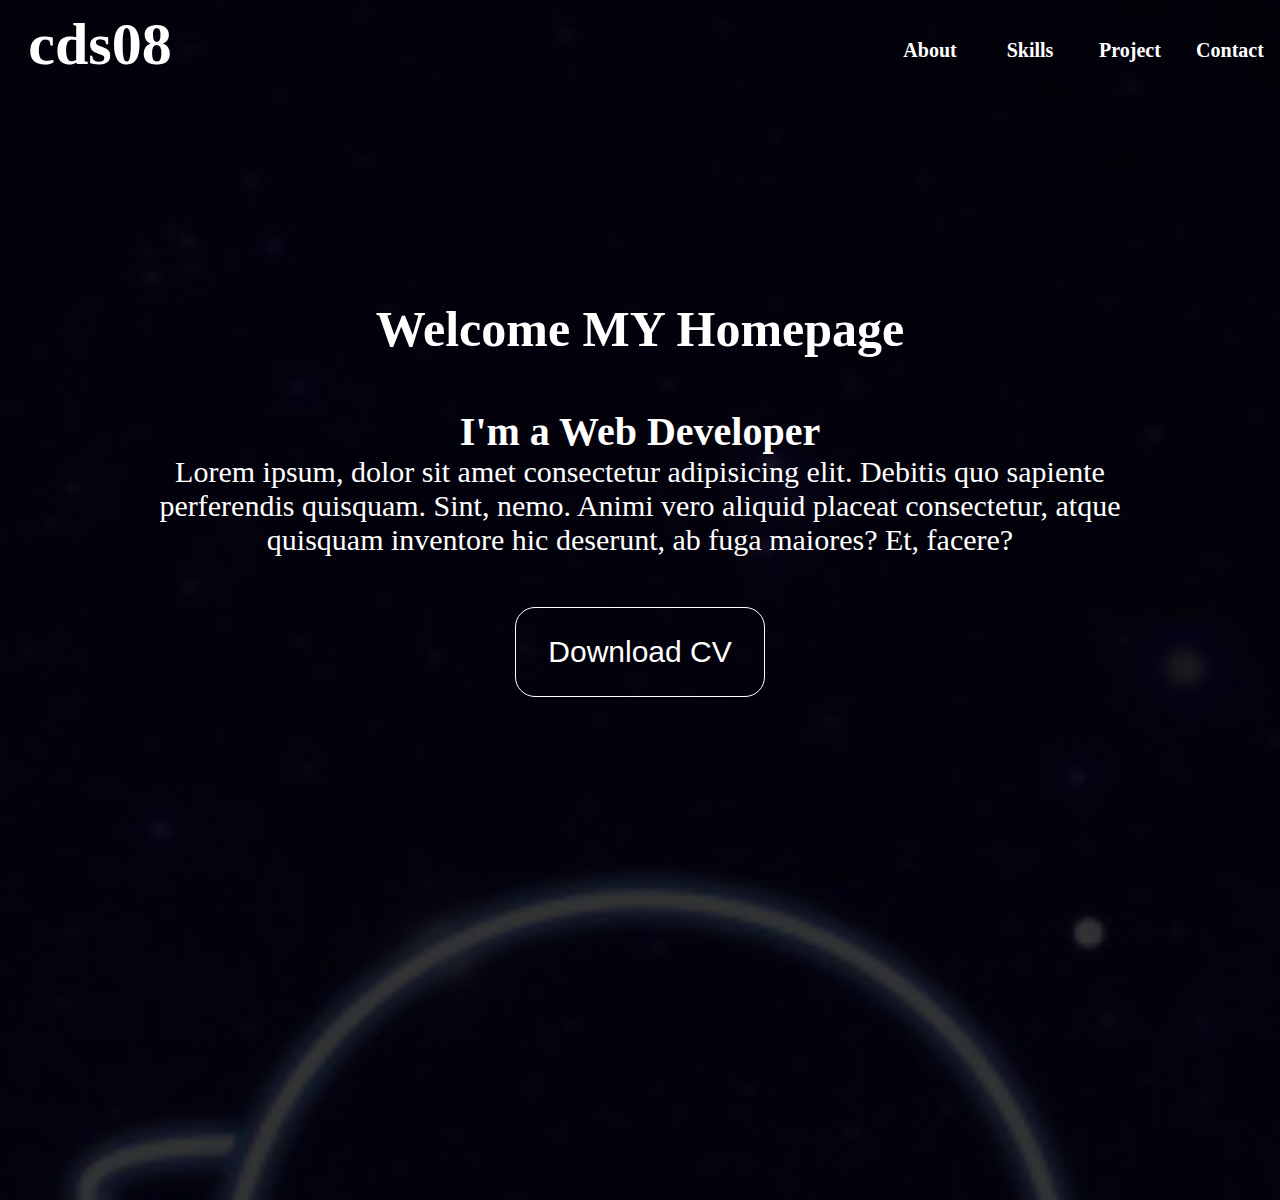
==== index.html @ 3637e1fb "Add files via upload" ====
<!DOCTYPE html>
<html lang="en">

<head>
    <meta charset="UTF-8">
    <meta name="viewport" content="width=device-width, initial-scale=1.0">
    <title>Document</title>
    <link rel="stylesheet" href="style.css">
</head>

<body>

    <div class="container">

        <div class="header">
            <div class="logo">
                cds08
            </div>

            <ul class="menu">
                <li><a href="">About</a></li>
                <li><a href="">Skills</a></li>
                <li><a href="">Project</a></li>
                <li><a href="">Contact</a></li>
            </ul>

        </div>

        <div class="main">
            <h1>Welcome MY Homepage</h1>
            <h2>I'm a Web Developer</h2>
            <h3>Lorem ipsum, dolor sit amet consectetur adipisicing elit. Debitis quo sapiente perferendis quisquam.
                Sint, nemo. Animi vero aliquid placeat consectetur, atque quisquam inventore hic deserunt, ab fuga
                maiores? Et, facere?</h3>
            <button>Download CV</button>
        </div>




    </div>







</body>

</html>
---- style.css ----
* {
    margin: 0;
    padding: 0;
    box-sizing: border-box;
}

a {
    text-decoration: none;
    display: block;
    color: black;

}

li {
    list-style-type: none;
}

.container {
    width: 100%;
    height: 1200px;

   background: linear-gradient(rgba(0,0,0,0.8),rgba(0,0,0,0.8)), url(bg.jpg) no-repeat;
    background-size: cover;
    color: white;
}

.header {
    width: 100%;
    height: 100px;

    display: flex;
    justify-content: space-between;
    align-items: center;
}

.logo {

    width: 200px;
    height: 80px;

    text-align: center;
    font-size: 60px;
    font-weight: bold;

    transition: 1s;
}
.logo:hover{
    color: crimson;
}

.menu {
    width: 400px;
    height: 100px;

    display: flex;
    justify-content: space-between;
    align-items: center;
   
}

.menu li {

    width: 25%;
    text-align: center;
   
}

.menu li a{
    font-weight: bold;
    color: white;
    font-size: 20px;

    transition: 1s;
}

.menu li a:hover{
    color: crimson;
}
.main {
    width: 1000px;
    height: 600px;

    margin: 0 auto;

    margin-top: 200px;
    text-align: center;
}

.main h1 {
    font-size: 50px;
    margin-bottom: 50px;
}



.main h2 {
    font-size: 40px;
}

.main h3 {
    font-size: 30px;
    font-weight: normal;
    margin-bottom: 50px;

}

.main button {

    font-size: 30px;

    width: 250px;
    height: 90px;
    border: 1px solid white;
    border-radius: 20px;
    background-color: transparent;
    color: white;
    transition: 1s;
}

.main button:hover{
    background-color: crimson;
    color: black;
}
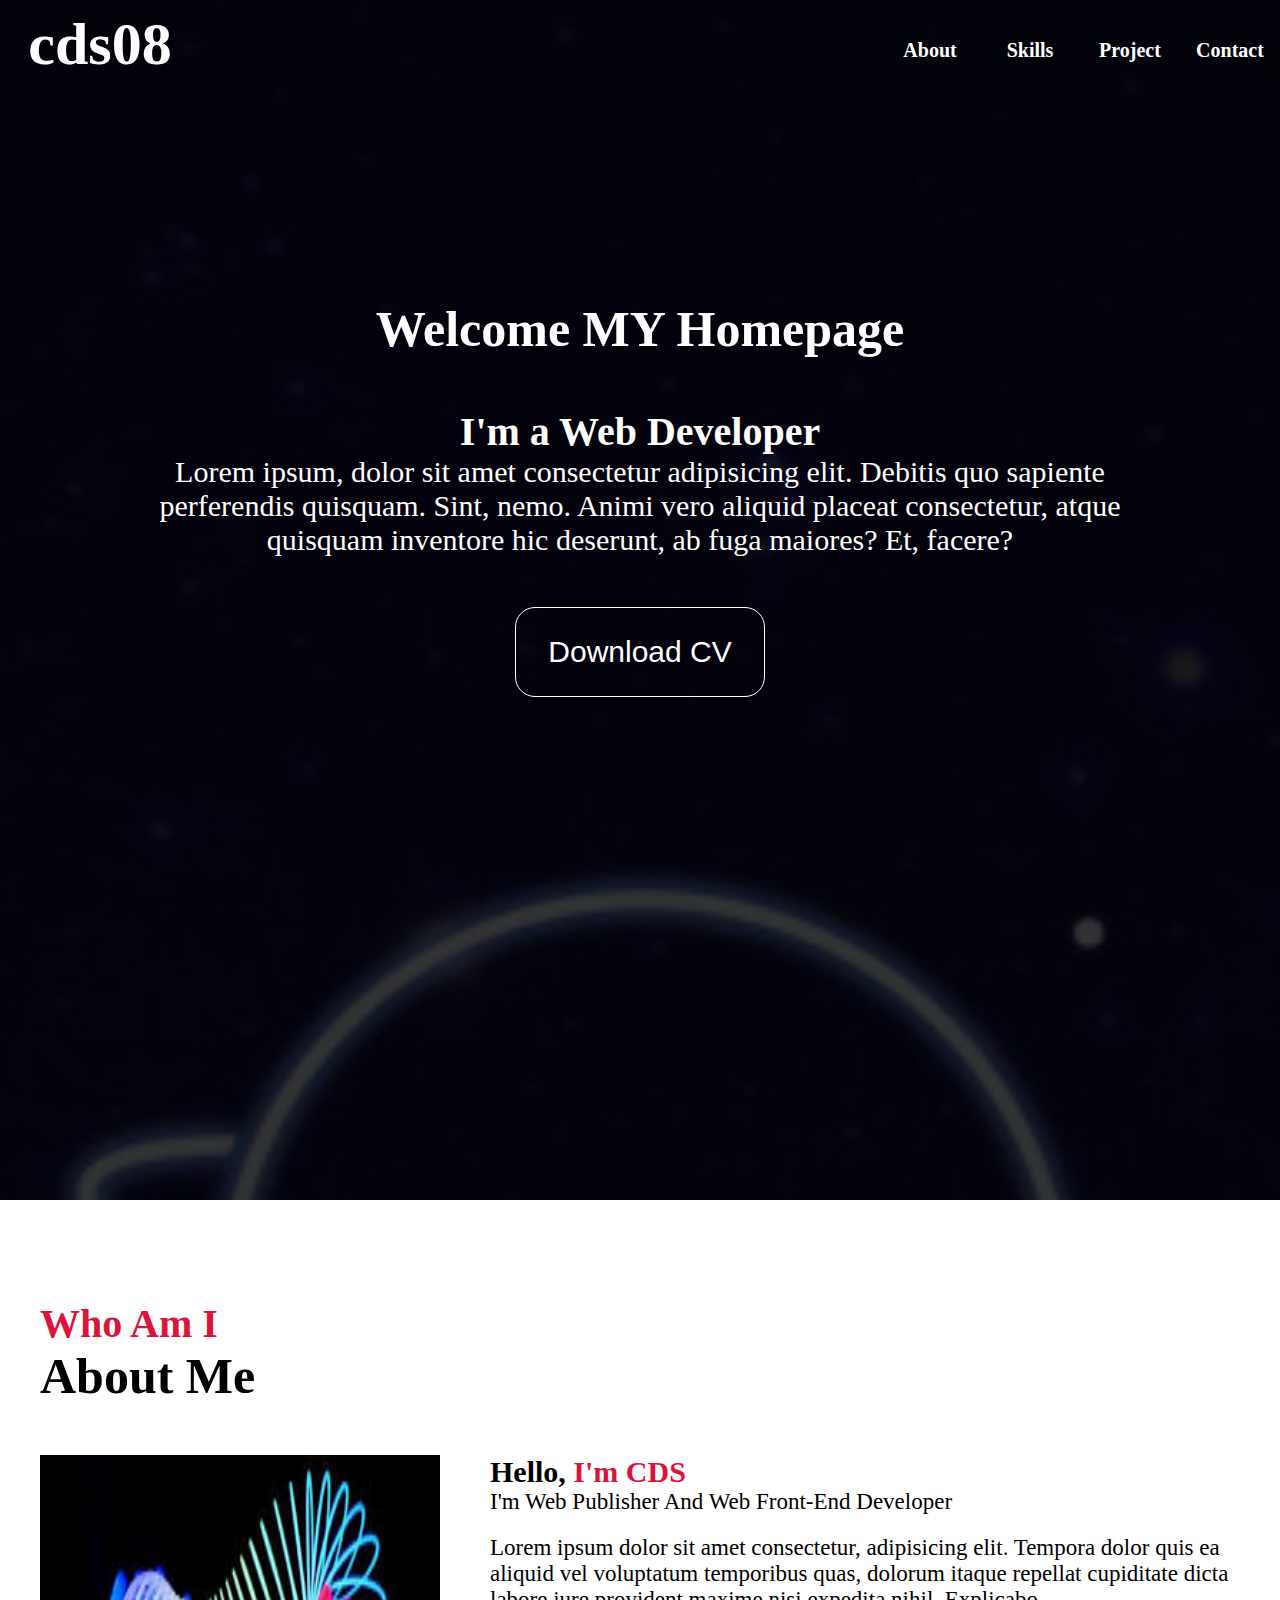
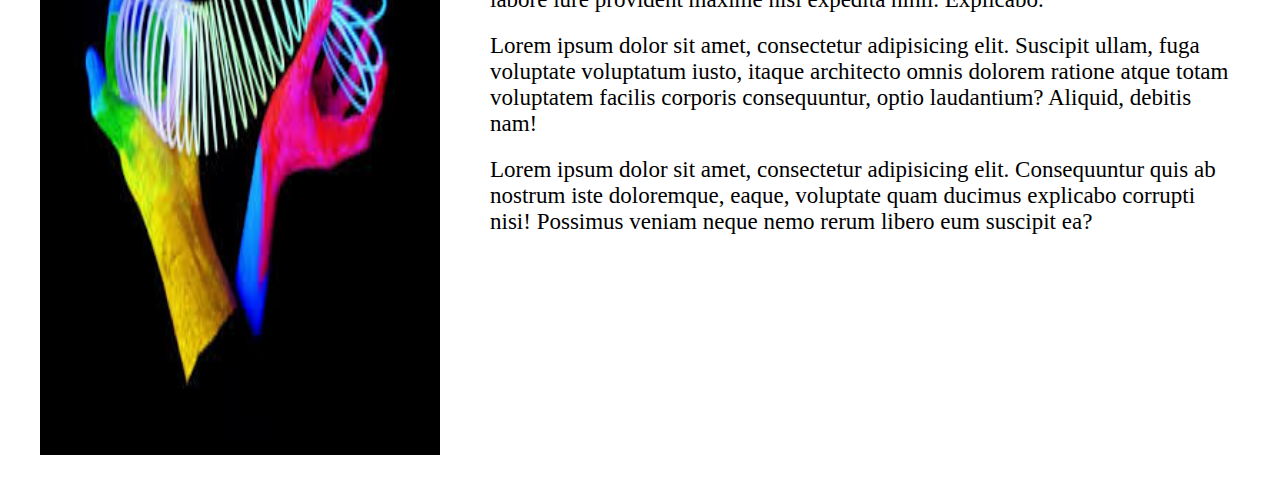
==== commit 642e5be5: "Add files via upload" ====
--- a/index.html
+++ b/index.html
@@ -5,6 +5,7 @@
     <meta charset="UTF-8">
     <meta name="viewport" content="width=device-width, initial-scale=1.0">
     <title>Document</title>
+    <link rel="stylesheet" href="https://cdnjs.cloudflare.com/ajax/libs/font-awesome/6.6.0/css/all.min.css" integrity="sha512-Kc323vGBEqzTmouAECnVceyQqyqdsSiqLQISBL29aUW4U/M7pSPA/gEUZQqv1cwx4OnYxTxve5UMg5GT6L4JJg==" crossorigin="anonymous" referrerpolicy="no-referrer" />
     <link rel="stylesheet" href="style.css">
 </head>
 
@@ -41,7 +42,32 @@
     </div>
 
 
+    <div class="about">
+        <h2>Who Am I</h2>
+        <h1>About Me</h1>
+        <div class="contents">
 
+            <div class="left">
+                <img src="이미지.jpg" alt="">
+
+            </div>
+
+            <div class="right">
+                <h1>Hello, <span>I'm CDS</span></h1>
+                <ul>
+                    <li>I'm Web Publisher And Web Front-End Developer</li>
+                    <li>Lorem ipsum dolor sit amet consectetur, adipisicing elit. Tempora dolor quis ea aliquid vel voluptatum temporibus quas, dolorum itaque repellat cupiditate dicta labore iure provident maxime nisi expedita nihil. Explicabo.</li>
+                    <li>Lorem ipsum dolor sit amet, consectetur adipisicing elit. Suscipit ullam, fuga voluptate voluptatum iusto, itaque architecto omnis dolorem ratione atque totam voluptatem facilis corporis consequuntur, optio laudantium? Aliquid, debitis nam!</li>
+                    <li>Lorem ipsum dolor sit amet, consectetur adipisicing elit. Consequuntur quis ab nostrum iste doloremque, eaque, voluptate quam ducimus explicabo corrupti nisi! Possimus veniam neque nemo rerum libero eum suscipit ea?</li>
+                    <li><i class="fa-brands fa-facebook"></i> <i class="fa-brands fa-youtube"></i> <i class="fa-brands fa-instagram"></i></li>
+                   
+                </ul> 
+
+            </div>
+
+        </div>
+
+    </div>
 
 
 
--- a/style.css
+++ b/style.css
@@ -2,6 +2,8 @@
     margin: 0;
     padding: 0;
     box-sizing: border-box;
+
+    
 }
 
 a {
@@ -120,4 +122,72 @@
 .main button:hover{
     background-color: crimson;
     color: black;
-}+}
+
+.about{
+
+    width: 1200px;
+    height: 800px;
+    margin: 0 auto;
+    margin-top: 100px;
+}
+
+.about h2{
+font-size: 40px;
+color: crimson;
+}
+
+.about h1{
+font-size: 50px;
+
+}
+
+.about .contents{
+width: 100%;
+height: 500px;
+display: flex;
+margin-top: 50px;
+}
+
+.about .left{
+width: 400px;
+height: 500px;
+
+}
+.about .left img{
+    width: 400px;
+    height: 600px;
+}
+
+.about .right{
+width: 800px;
+height: 500px;
+padding-left: 50px;
+}
+.about .right h1{
+    font-size: 30px;
+}
+.about .right span{
+    color: crimson;
+}
+
+.about .right li{
+font-size: 23px;
+margin-bottom: 20px;
+
+}
+.fa-facebook{
+    color: #3b5998;
+    font-size: 50px;
+    margin-right: 10px;
+}
+.fa-youtube{
+font-size: 50px;
+color: red;
+margin-right: 10px;
+}
+.fa-instagram{
+font-size: 50px;
+color: blueviolet;
+margin-right: 10px;
+}
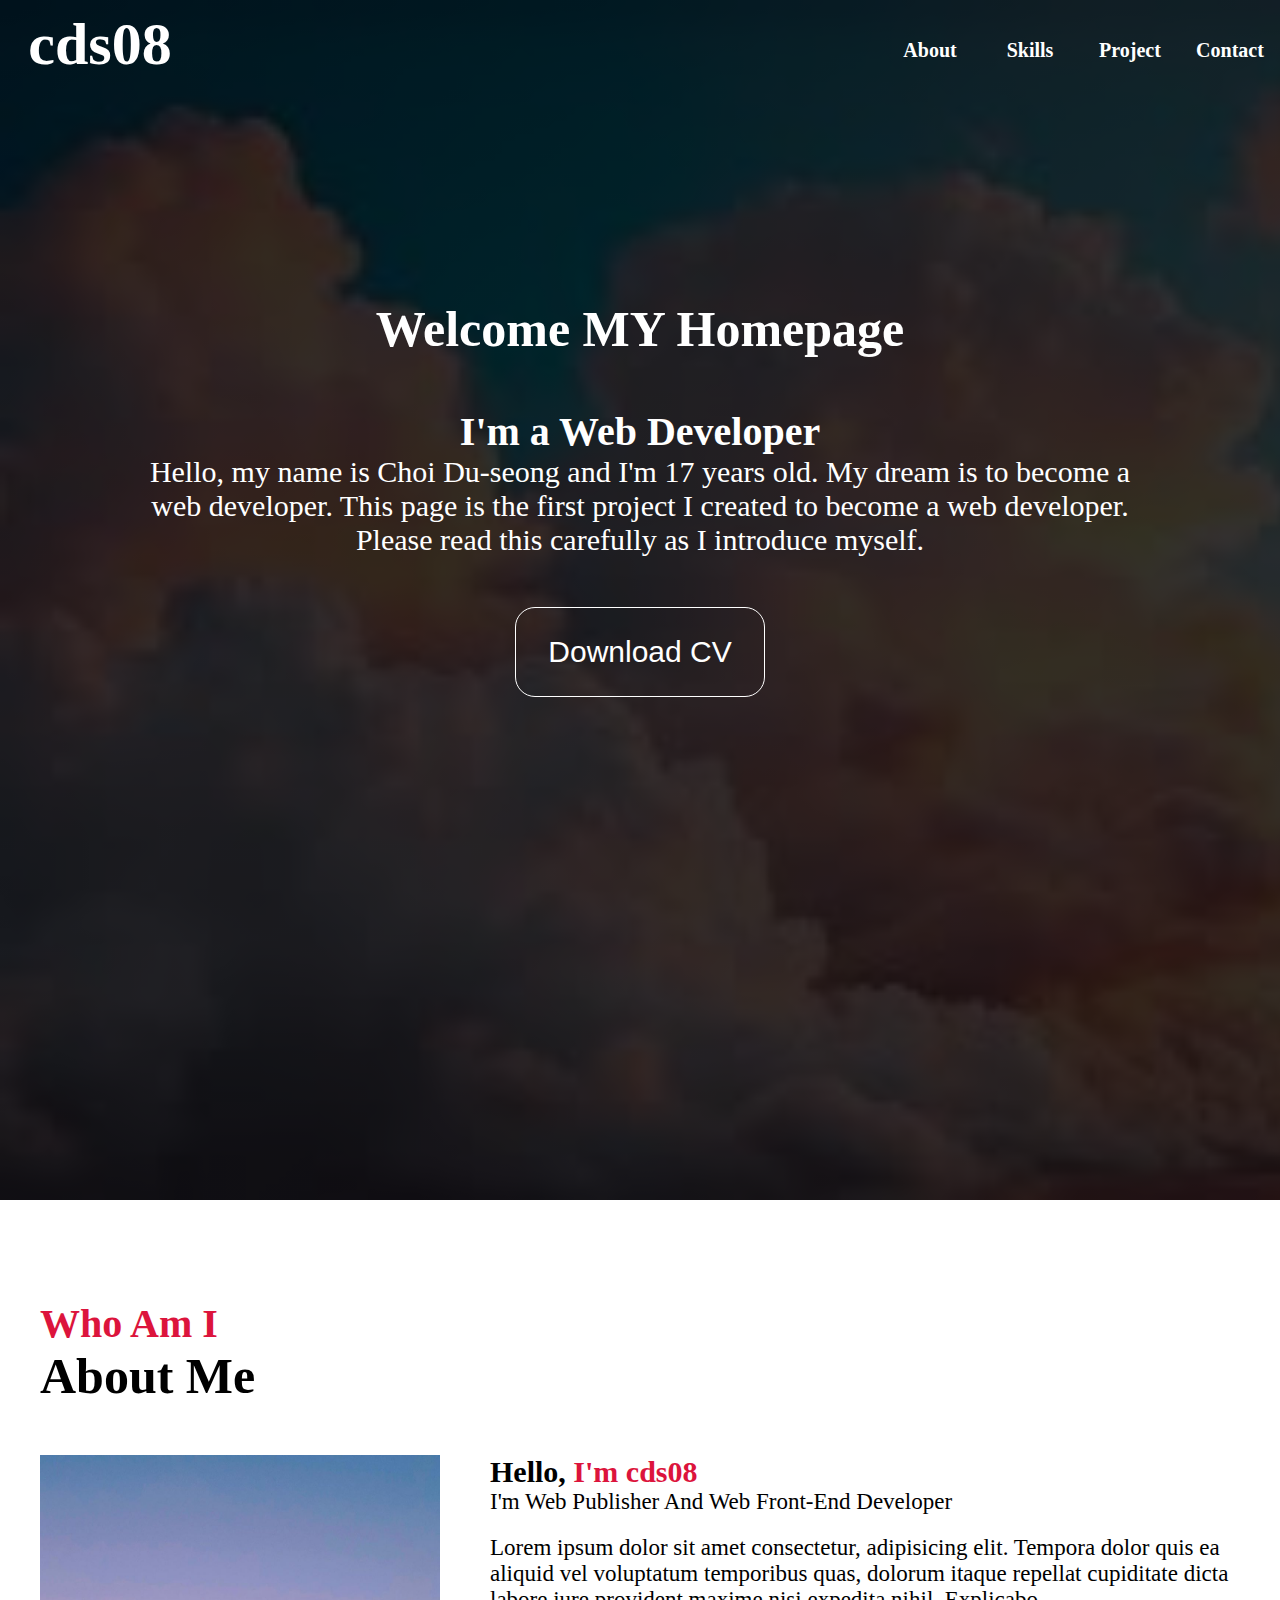
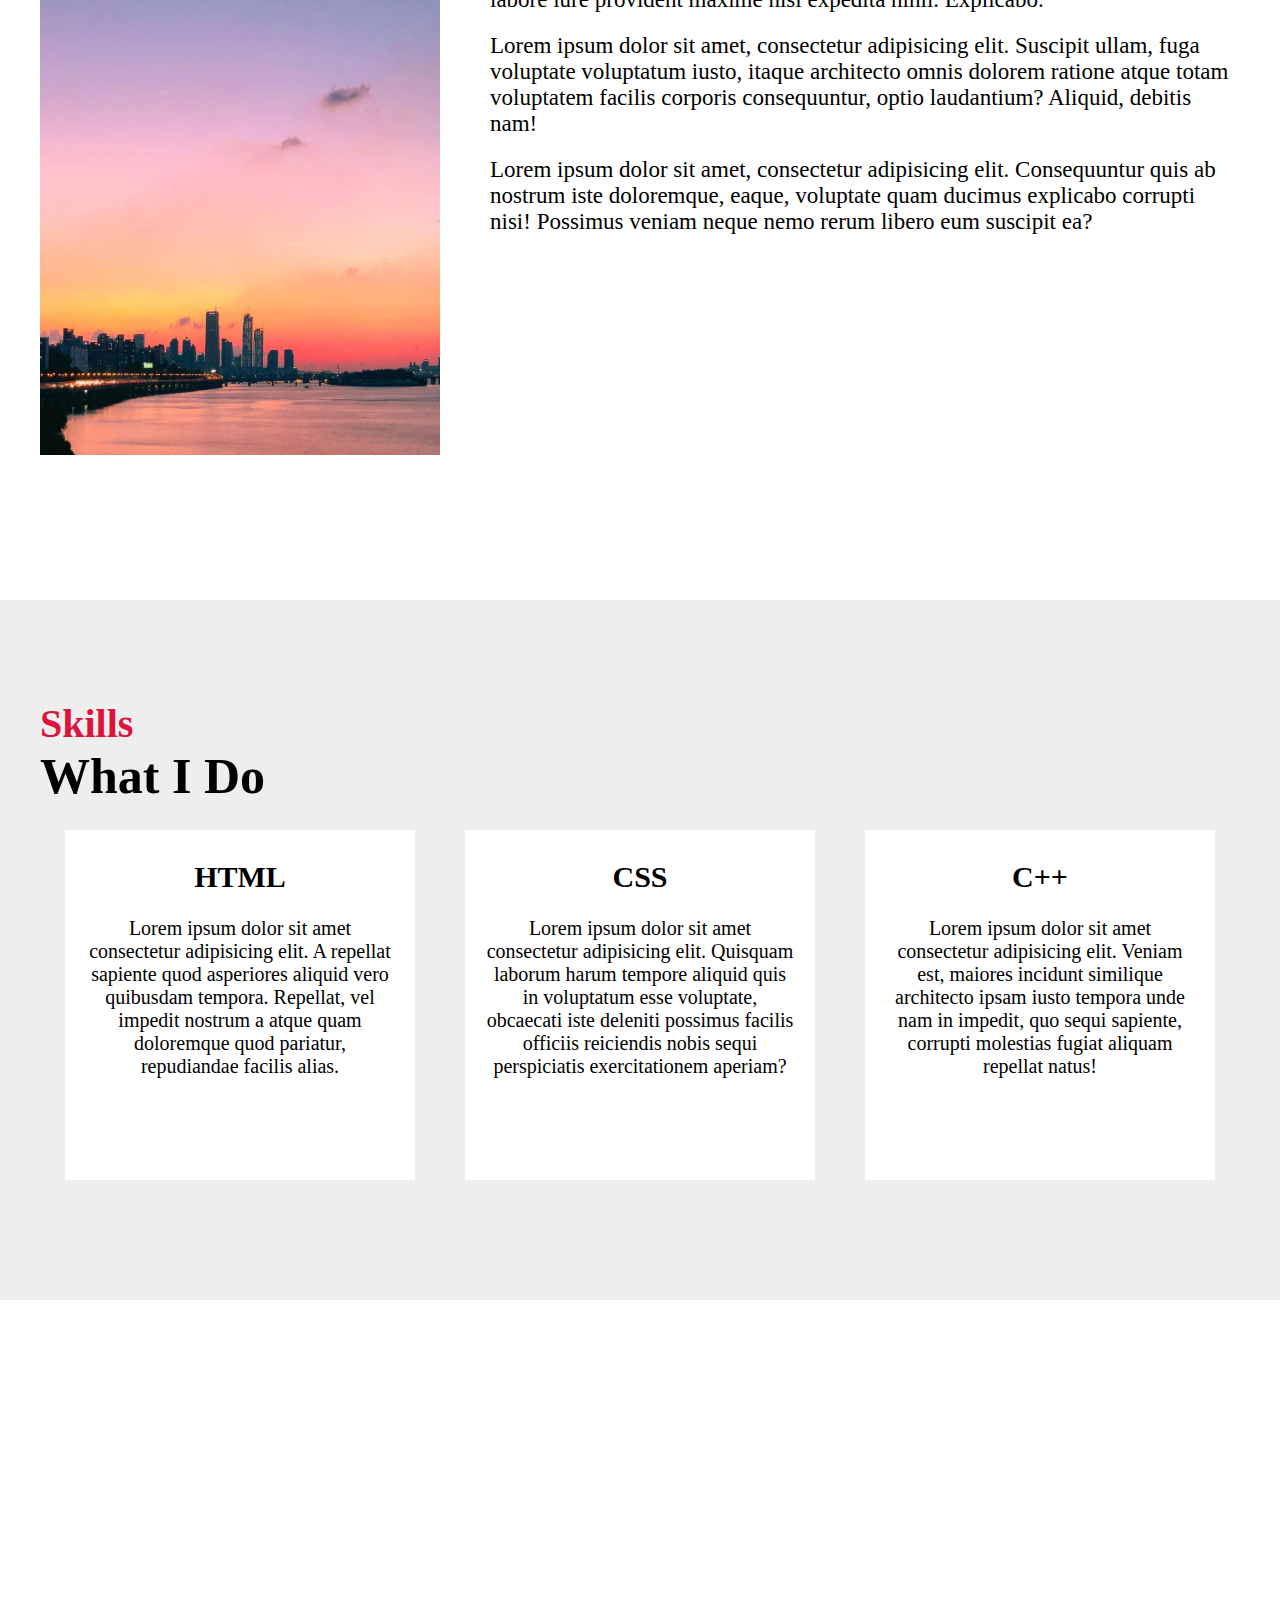
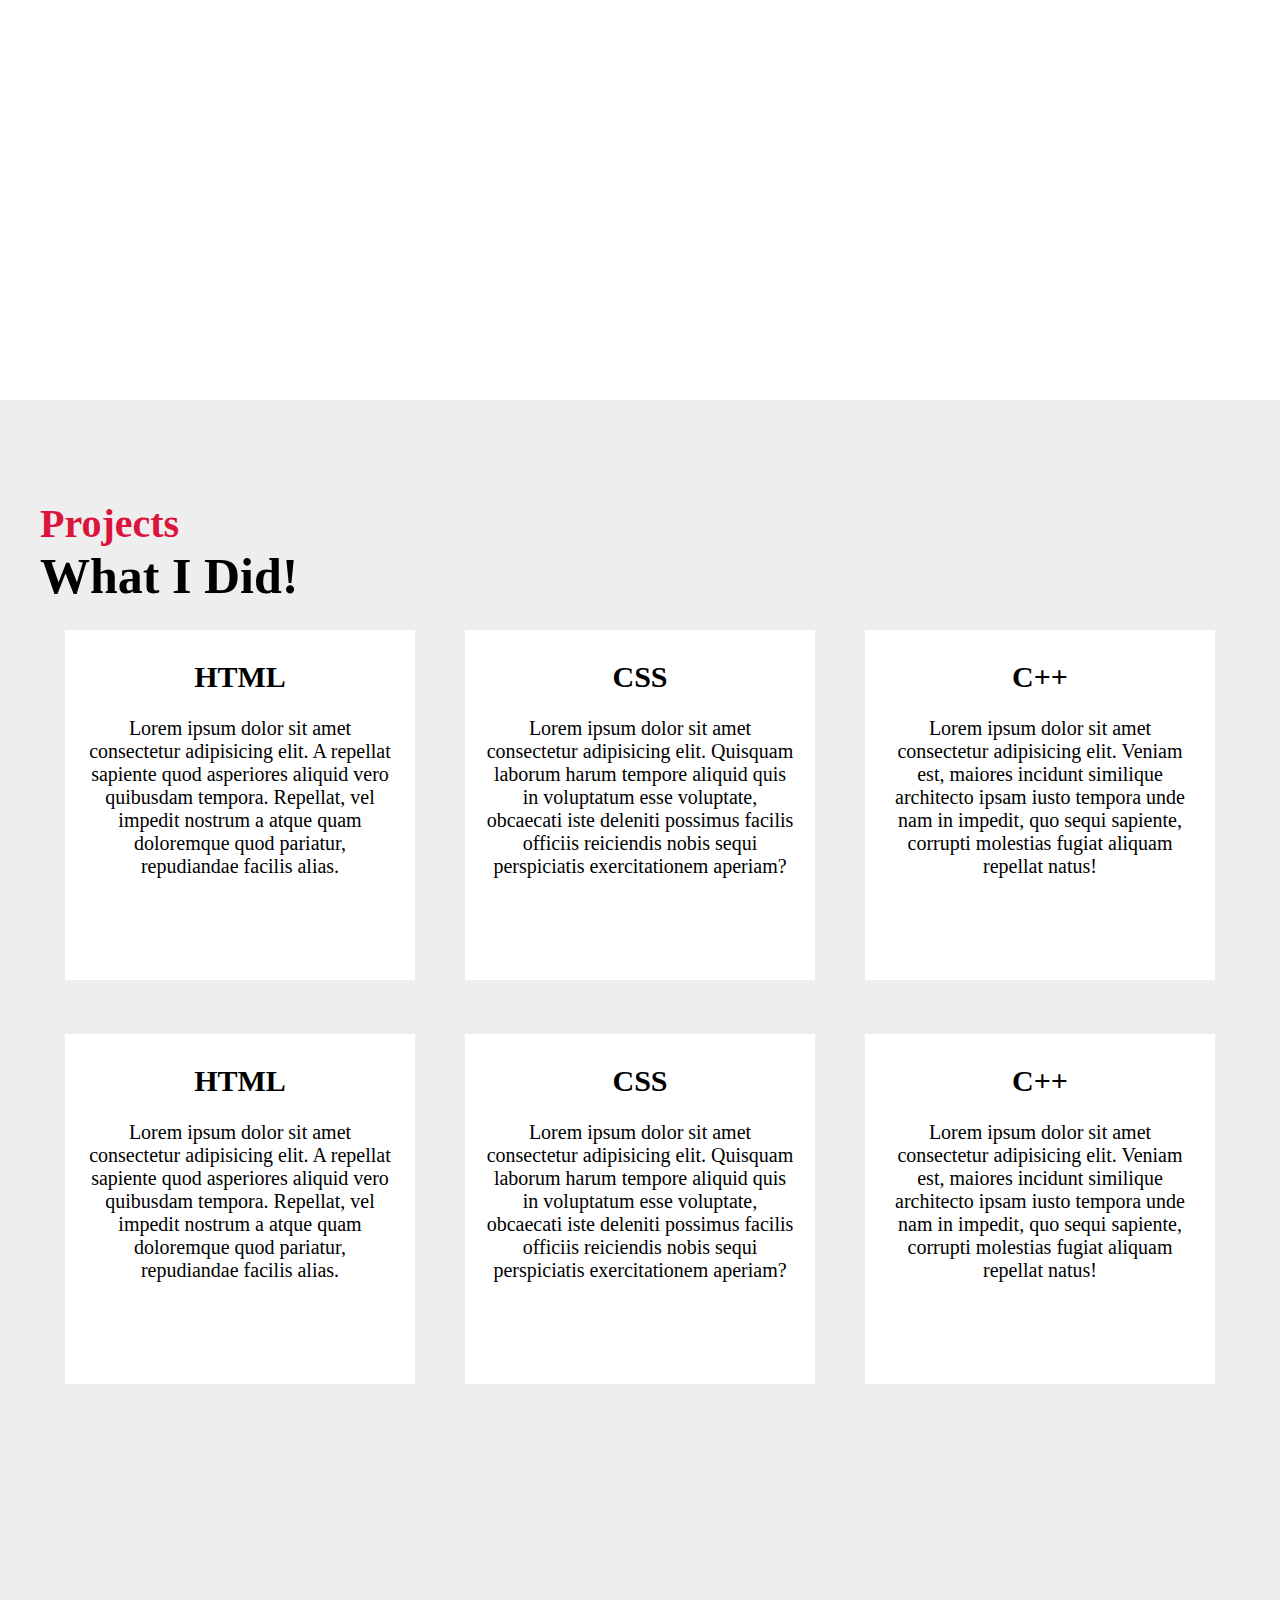
==== commit 4bfb92f9: "Add files via upload" ====
--- a/index.html
+++ b/index.html
@@ -5,7 +5,9 @@
     <meta charset="UTF-8">
     <meta name="viewport" content="width=device-width, initial-scale=1.0">
     <title>Document</title>
-    <link rel="stylesheet" href="https://cdnjs.cloudflare.com/ajax/libs/font-awesome/6.6.0/css/all.min.css" integrity="sha512-Kc323vGBEqzTmouAECnVceyQqyqdsSiqLQISBL29aUW4U/M7pSPA/gEUZQqv1cwx4OnYxTxve5UMg5GT6L4JJg==" crossorigin="anonymous" referrerpolicy="no-referrer" />
+    <link rel="stylesheet" href="https://cdnjs.cloudflare.com/ajax/libs/font-awesome/6.6.0/css/all.min.css"
+        integrity="sha512-Kc323vGBEqzTmouAECnVceyQqyqdsSiqLQISBL29aUW4U/M7pSPA/gEUZQqv1cwx4OnYxTxve5UMg5GT6L4JJg=="
+        crossorigin="anonymous" referrerpolicy="no-referrer" />
     <link rel="stylesheet" href="style.css">
 </head>
 
@@ -19,8 +21,8 @@
             </div>
 
             <ul class="menu">
-                <li><a href="">About</a></li>
-                <li><a href="">Skills</a></li>
+                <li><a href="#about">About</a></li>
+                <li><a href="#skills">Skills</a></li>
                 <li><a href="">Project</a></li>
                 <li><a href="">Contact</a></li>
             </ul>
@@ -30,19 +32,20 @@
         <div class="main">
             <h1>Welcome MY Homepage</h1>
             <h2>I'm a Web Developer</h2>
-            <h3>Lorem ipsum, dolor sit amet consectetur adipisicing elit. Debitis quo sapiente perferendis quisquam.
-                Sint, nemo. Animi vero aliquid placeat consectetur, atque quisquam inventore hic deserunt, ab fuga
-                maiores? Et, facere?</h3>
+            <h3>Hello, my name is Choi Du-seong and I'm 17 years old. My dream is to become a web developer. This page is the first project I created to become a web developer. Please read this carefully as I introduce myself.</h3>
             <button>Download CV</button>
         </div>
 
 
+        <div class="mouse">
+            <i class="fa-solid fa-computer-mouse"></i>
+        </div>
 
 
     </div>
 
 
-    <div class="about">
+    <div class="about" id="about">
         <h2>Who Am I</h2>
         <h1>About Me</h1>
         <div class="contents">
@@ -53,15 +56,22 @@
             </div>
 
             <div class="right">
-                <h1>Hello, <span>I'm CDS</span></h1>
+                <h1>Hello, <span>I'm cds08</span></h1>
                 <ul>
                     <li>I'm Web Publisher And Web Front-End Developer</li>
-                    <li>Lorem ipsum dolor sit amet consectetur, adipisicing elit. Tempora dolor quis ea aliquid vel voluptatum temporibus quas, dolorum itaque repellat cupiditate dicta labore iure provident maxime nisi expedita nihil. Explicabo.</li>
-                    <li>Lorem ipsum dolor sit amet, consectetur adipisicing elit. Suscipit ullam, fuga voluptate voluptatum iusto, itaque architecto omnis dolorem ratione atque totam voluptatem facilis corporis consequuntur, optio laudantium? Aliquid, debitis nam!</li>
-                    <li>Lorem ipsum dolor sit amet, consectetur adipisicing elit. Consequuntur quis ab nostrum iste doloremque, eaque, voluptate quam ducimus explicabo corrupti nisi! Possimus veniam neque nemo rerum libero eum suscipit ea?</li>
-                    <li><i class="fa-brands fa-facebook"></i> <i class="fa-brands fa-youtube"></i> <i class="fa-brands fa-instagram"></i></li>
-                   
-                </ul> 
+                    <li>Lorem ipsum dolor sit amet consectetur, adipisicing elit. Tempora dolor quis ea aliquid vel
+                        voluptatum temporibus quas, dolorum itaque repellat cupiditate dicta labore iure provident
+                        maxime nisi expedita nihil. Explicabo.</li>
+                    <li>Lorem ipsum dolor sit amet, consectetur adipisicing elit. Suscipit ullam, fuga voluptate
+                        voluptatum iusto, itaque architecto omnis dolorem ratione atque totam voluptatem facilis
+                        corporis consequuntur, optio laudantium? Aliquid, debitis nam!</li>
+                    <li>Lorem ipsum dolor sit amet, consectetur adipisicing elit. Consequuntur quis ab nostrum iste
+                        doloremque, eaque, voluptate quam ducimus explicabo corrupti nisi! Possimus veniam neque nemo
+                        rerum libero eum suscipit ea?</li>
+                    <li><i class="fa-brands fa-facebook"></i> <i class="fa-brands fa-youtube"></i> <i
+                            class="fa-brands fa-instagram"></i></li>
+
+                </ul>
 
             </div>
 
@@ -69,7 +79,99 @@
 
     </div>
 
+    <div class="skills" id="skills">
+        <div class="skills-inner">
+            <h2>Skills</h2>
+            <h1>What I Do</h1>
 
+            <ul class="contents">
+                <li>
+                    <h3><i class="fa-brands fa-html5"></i> HTML</h3>
+                    <p>Lorem ipsum dolor sit amet consectetur adipisicing elit. A repellat sapiente quod asperiores
+                        aliquid vero quibusdam tempora. Repellat, vel impedit nostrum a atque quam doloremque quod
+                        pariatur, repudiandae facilis alias.</p>
+                </li>
+                <li>
+                    <h3> <i class="fa-brands fa-css3"></i> CSS</h3>
+                    <p>Lorem ipsum dolor sit amet consectetur adipisicing elit. Quisquam laborum harum tempore aliquid
+                        quis in voluptatum esse voluptate, obcaecati iste deleniti possimus facilis officiis reiciendis
+                        nobis sequi perspiciatis exercitationem aperiam?</p>
+                </li>
+                <li>
+                    <h3><i class="fa-solid fa-keyboard"></i> C++</h3>
+                    <p>Lorem ipsum dolor sit amet consectetur adipisicing elit. Veniam est, maiores incidunt similique
+                        architecto ipsam iusto tempora unde nam in impedit, quo sequi sapiente, corrupti molestias
+                        fugiat aliquam repellat natus!</p>
+                </li>
+
+            </ul>
+
+        </div>
+
+
+    </div>
+
+    <div class="bg">
+
+    </div>
+
+    <div class="skills project" id="skills">
+        <div class="skills-inner">
+            <h2>Projects</h2>
+            <h1>What I Did!</h1>
+
+            <ul class="contents">
+                <li>
+                    <h3><i class="fa-brands fa-html5"></i> HTML</h3>
+                    <p>Lorem ipsum dolor sit amet consectetur adipisicing elit. A repellat sapiente quod asperiores
+                        aliquid vero quibusdam tempora. Repellat, vel impedit nostrum a atque quam doloremque quod
+                        pariatur, repudiandae facilis alias.</p>
+                </li>
+                <li>
+                    <h3> <i class="fa-brands fa-css3"></i> CSS</h3>
+                    <p>Lorem ipsum dolor sit amet consectetur adipisicing elit. Quisquam laborum harum tempore aliquid
+                        quis in voluptatum esse voluptate, obcaecati iste deleniti possimus facilis officiis reiciendis
+                        nobis sequi perspiciatis exercitationem aperiam?</p>
+                </li>
+                <li>
+                    <h3><i class="fa-solid fa-keyboard"></i> C++</h3>
+                    <p>Lorem ipsum dolor sit amet consectetur adipisicing elit. Veniam est, maiores incidunt similique
+                        architecto ipsam iusto tempora unde nam in impedit, quo sequi sapiente, corrupti molestias
+                        fugiat aliquam repellat natus!</p>
+                </li>
+
+                
+
+            </ul>
+
+            <br><br><br>
+            
+            <ul class="contents">
+                <li>
+                    <h3><i class="fa-brands fa-html5"></i> HTML</h3>
+                    <p>Lorem ipsum dolor sit amet consectetur adipisicing elit. A repellat sapiente quod asperiores
+                        aliquid vero quibusdam tempora. Repellat, vel impedit nostrum a atque quam doloremque quod
+                        pariatur, repudiandae facilis alias.</p>
+                </li>
+                <li>
+                    <h3> <i class="fa-brands fa-css3"></i> CSS</h3>
+                    <p>Lorem ipsum dolor sit amet consectetur adipisicing elit. Quisquam laborum harum tempore aliquid
+                        quis in voluptatum esse voluptate, obcaecati iste deleniti possimus facilis officiis reiciendis
+                        nobis sequi perspiciatis exercitationem aperiam?</p>
+                </li>
+                <li>
+                    <h3><i class="fa-solid fa-keyboard"></i> C++</h3>
+                    <p>Lorem ipsum dolor sit amet consectetur adipisicing elit. Veniam est, maiores incidunt similique
+                        architecto ipsam iusto tempora unde nam in impedit, quo sequi sapiente, corrupti molestias
+                        fugiat aliquam repellat natus!</p>
+                </li>
+
+          
+
+        </div>
+
+
+    </div>
 
 
 </body>
--- a/style.css
+++ b/style.css
@@ -2,10 +2,11 @@
     margin: 0;
     padding: 0;
     box-sizing: border-box;
-
     
 }
-
+html{
+    scroll-behavior: smooth;
+}
 a {
     text-decoration: none;
     display: block;
@@ -124,6 +125,26 @@
     color: black;
 }
 
+.mouse{
+    font-size: 50px;
+    text-align: center;
+    padding-top: 100px;
+    animation: mouse 1s infinite;
+}
+@keyframes mouse {
+
+    0%{
+        transform: translateY(0px);
+    }
+    50%{
+        transform: translateY(20px);
+    }
+    100%{
+        transform: translateY(0px);
+    }
+    
+}
+
 .about{
 
     width: 1200px;
@@ -191,3 +212,80 @@
 color: blueviolet;
 margin-right: 10px;
 }
+
+.skills{
+    background-color: #eee;
+    width: 100%;
+    height: 700px;
+
+    margin-top: 100px;
+    padding-top: 100px;
+}
+.skills h2{
+    font-size: 40px;
+    color: crimson;
+
+
+}
+.skills h1{
+    font-size: 50px;
+}
+.skills-inner{
+    width: 1200px;
+    height: 700px;
+    margin: 0 auto;
+}
+
+.skills .contents{
+    height: 300px;
+    width: 1200px;
+    
+    display: flex;
+    justify-content: space-around;
+    align-items: center;
+
+    margin-top: 50px;
+}
+
+.skills .contents li{
+    width: 350px;
+    height: 350px;
+    font-size: 20px;
+    text-align: center;
+    background-color: white;
+
+    padding: 20px;
+    transition: 0.3s;
+}
+.skills h3{
+    font-size: 30px;
+    margin-bottom: 20px;
+}
+.skills i{
+    color: crimson;
+    font-size: 40px;
+}
+
+.skills .contents li:hover{
+    background-color: crimson;
+    color: white;
+    border-radius: 15px;
+}
+
+.skills .contents li:hover i{
+    color: white;
+}
+.bg{
+    width: 100%;
+    height: 700px;
+    background: url(bg2.jpg) no-repeat;
+    background-size: cover;
+
+    background-attachment: fixed;
+}
+.project{
+    height: 1200px;
+    margin-top: 0;
+
+}
+
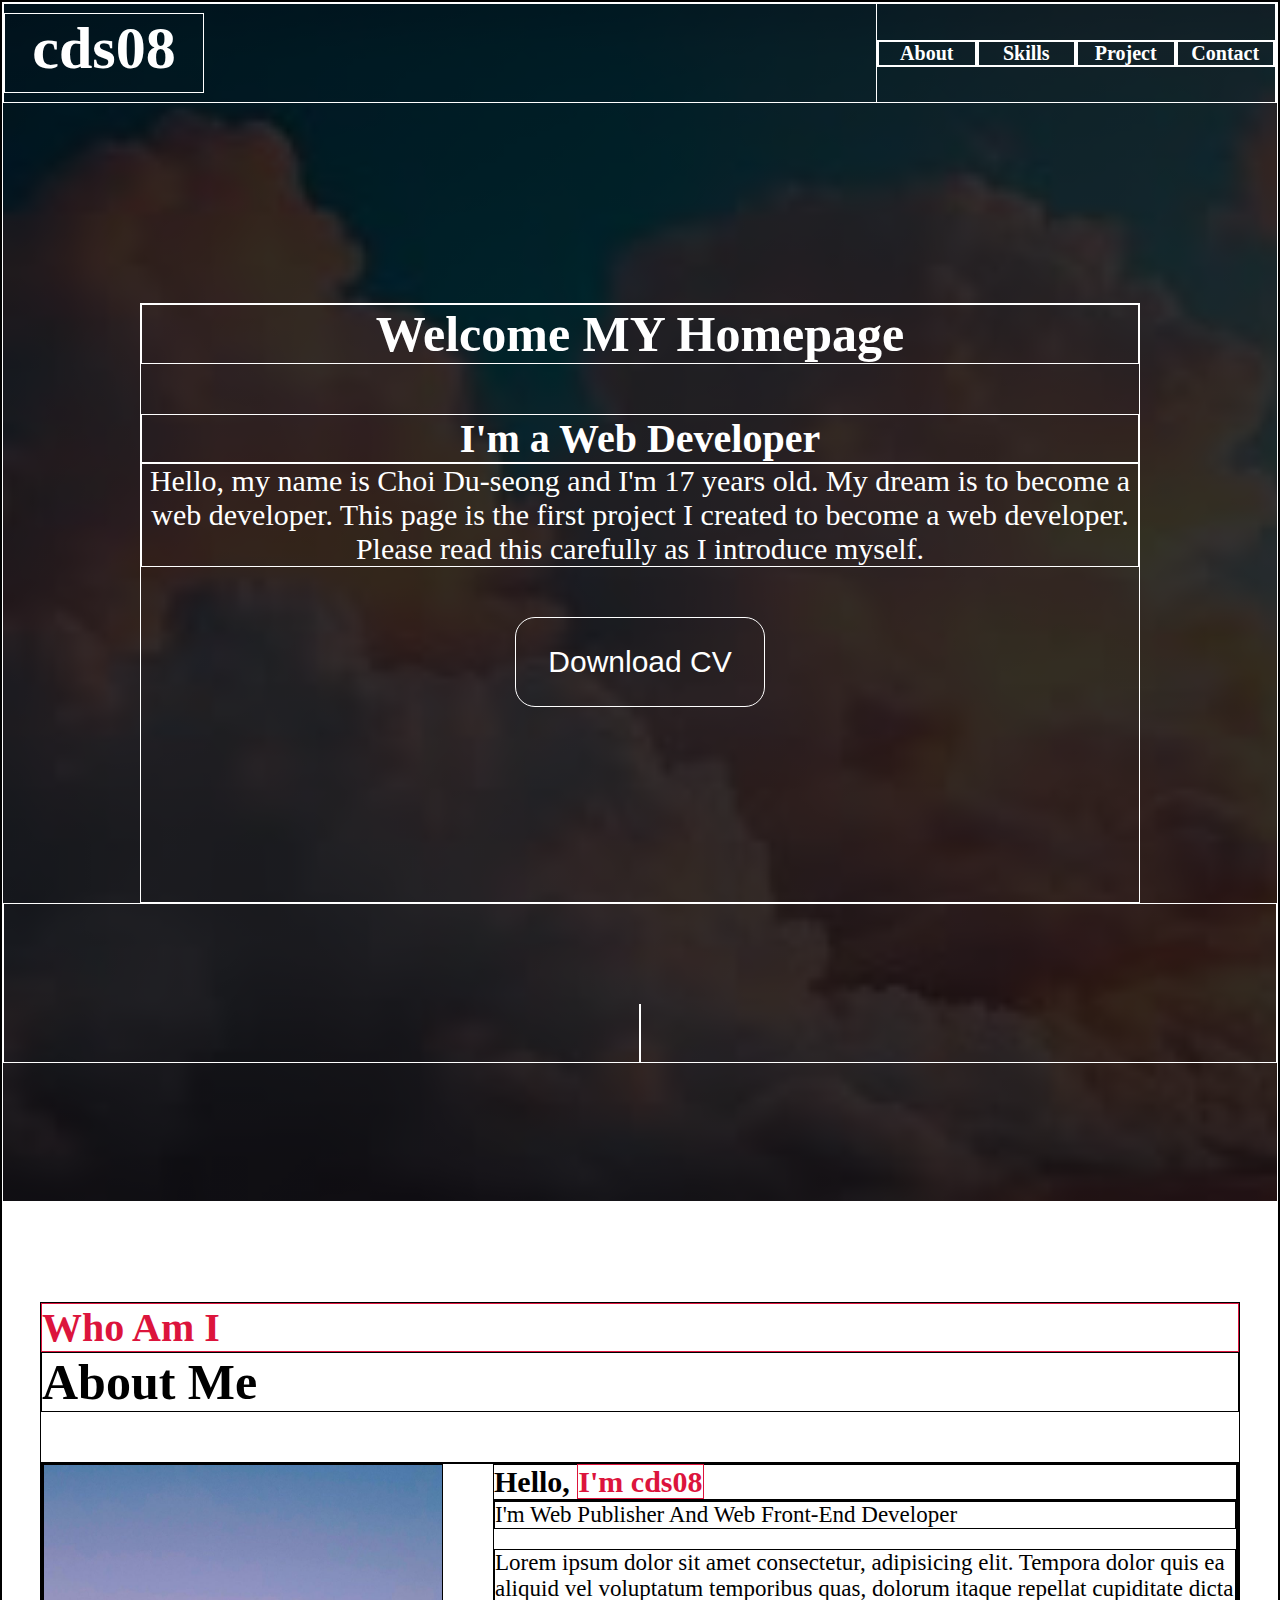
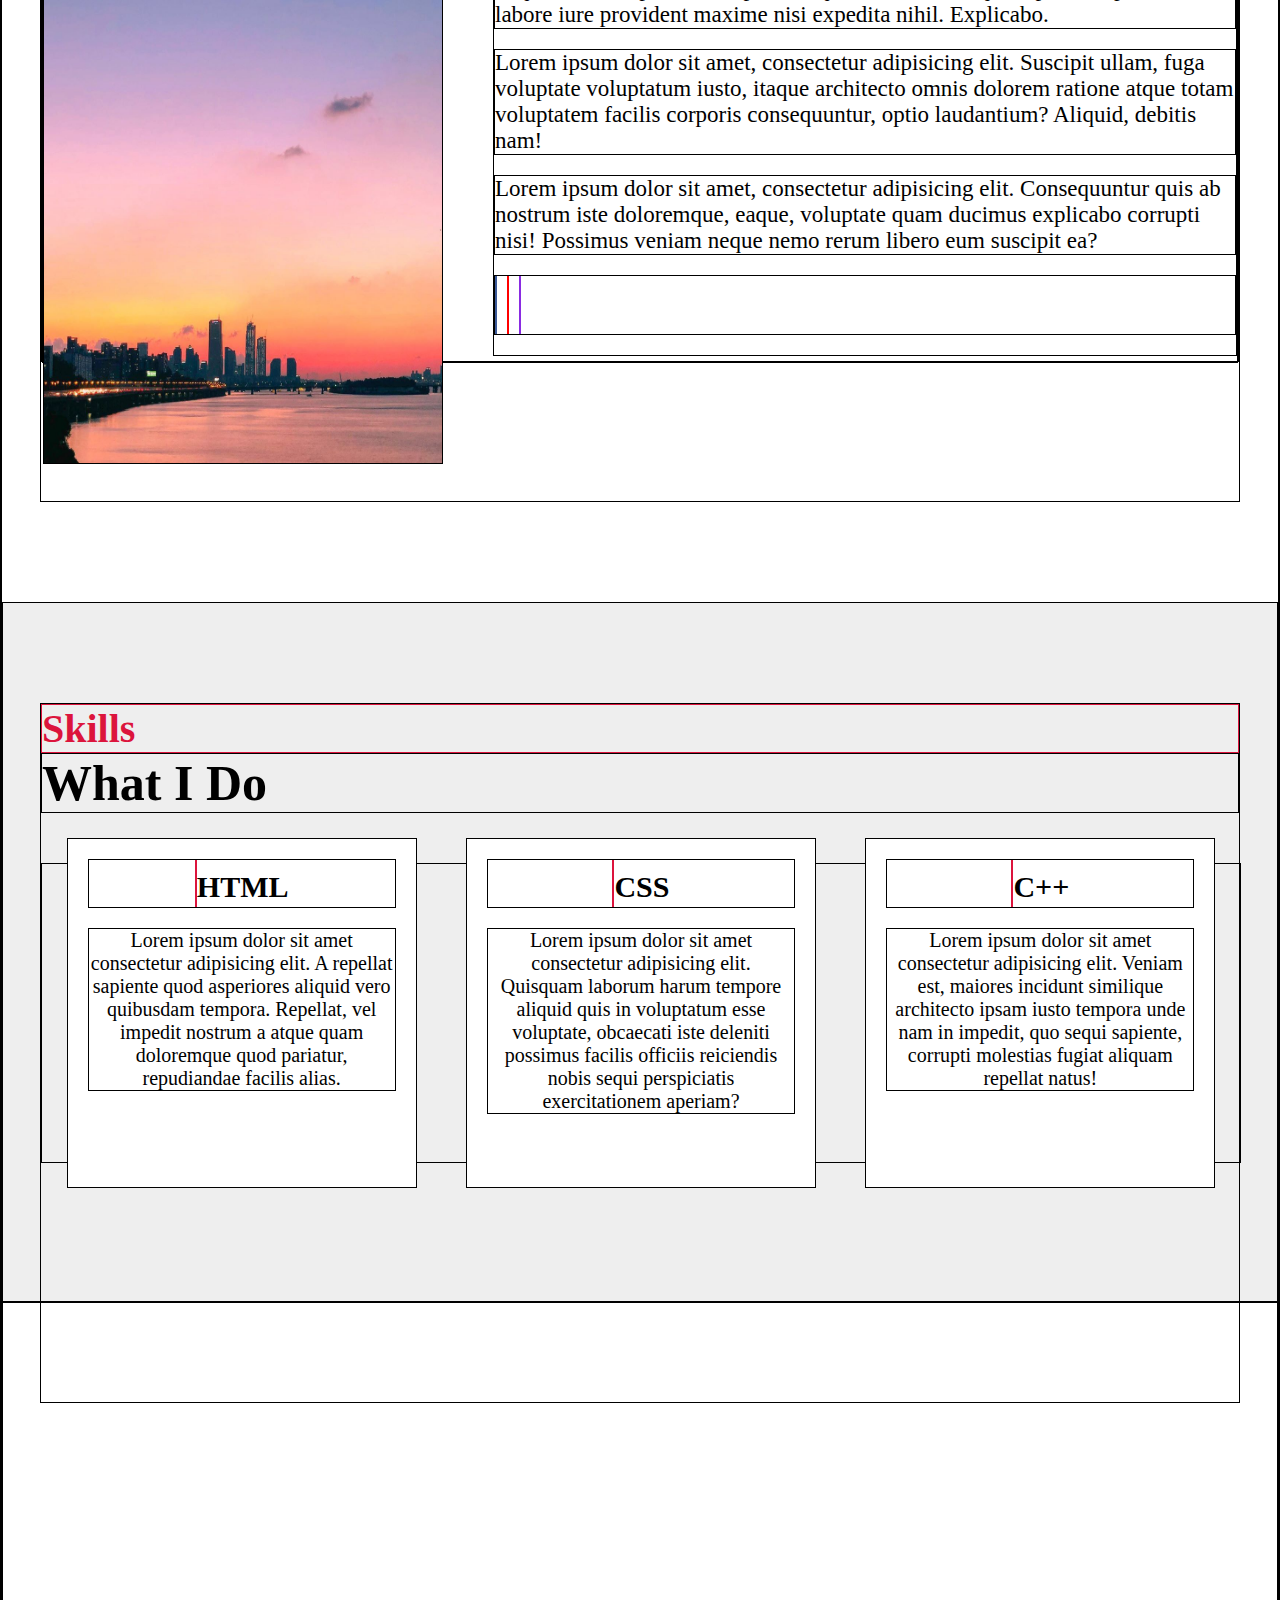
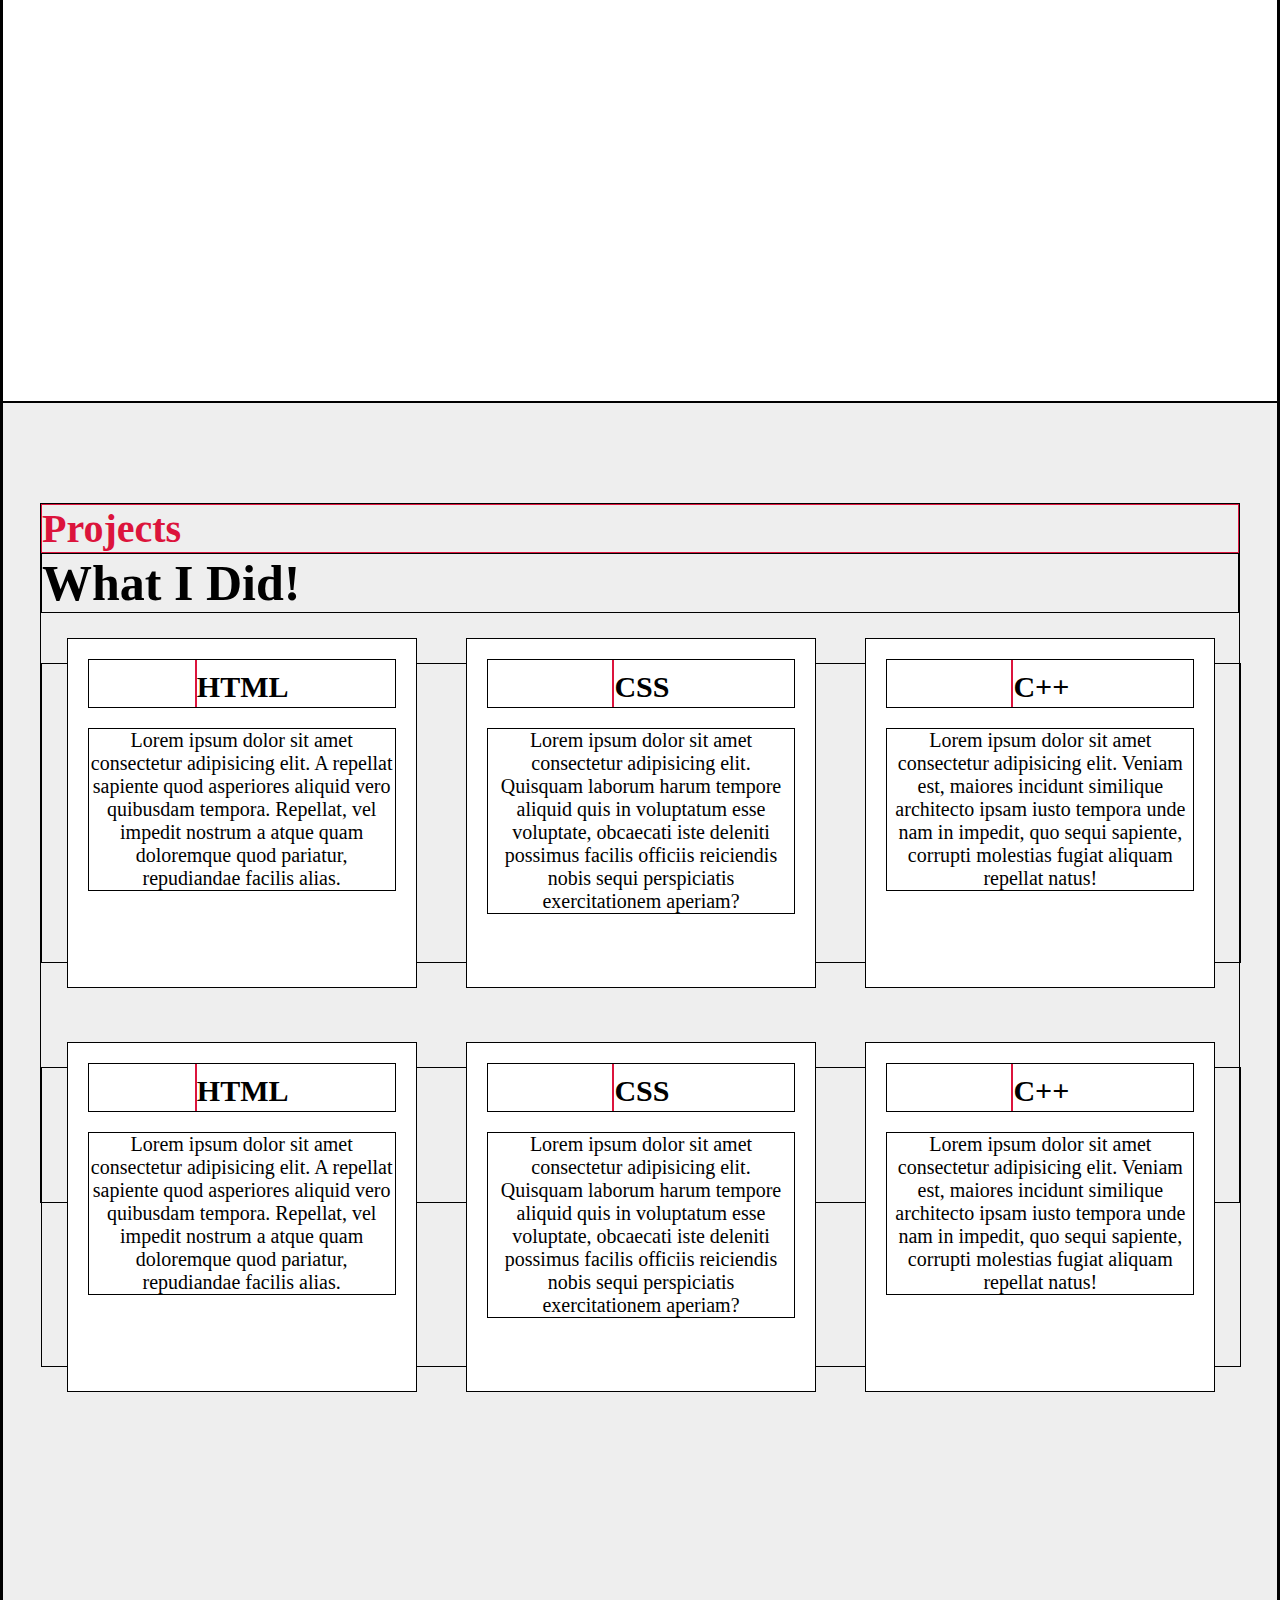
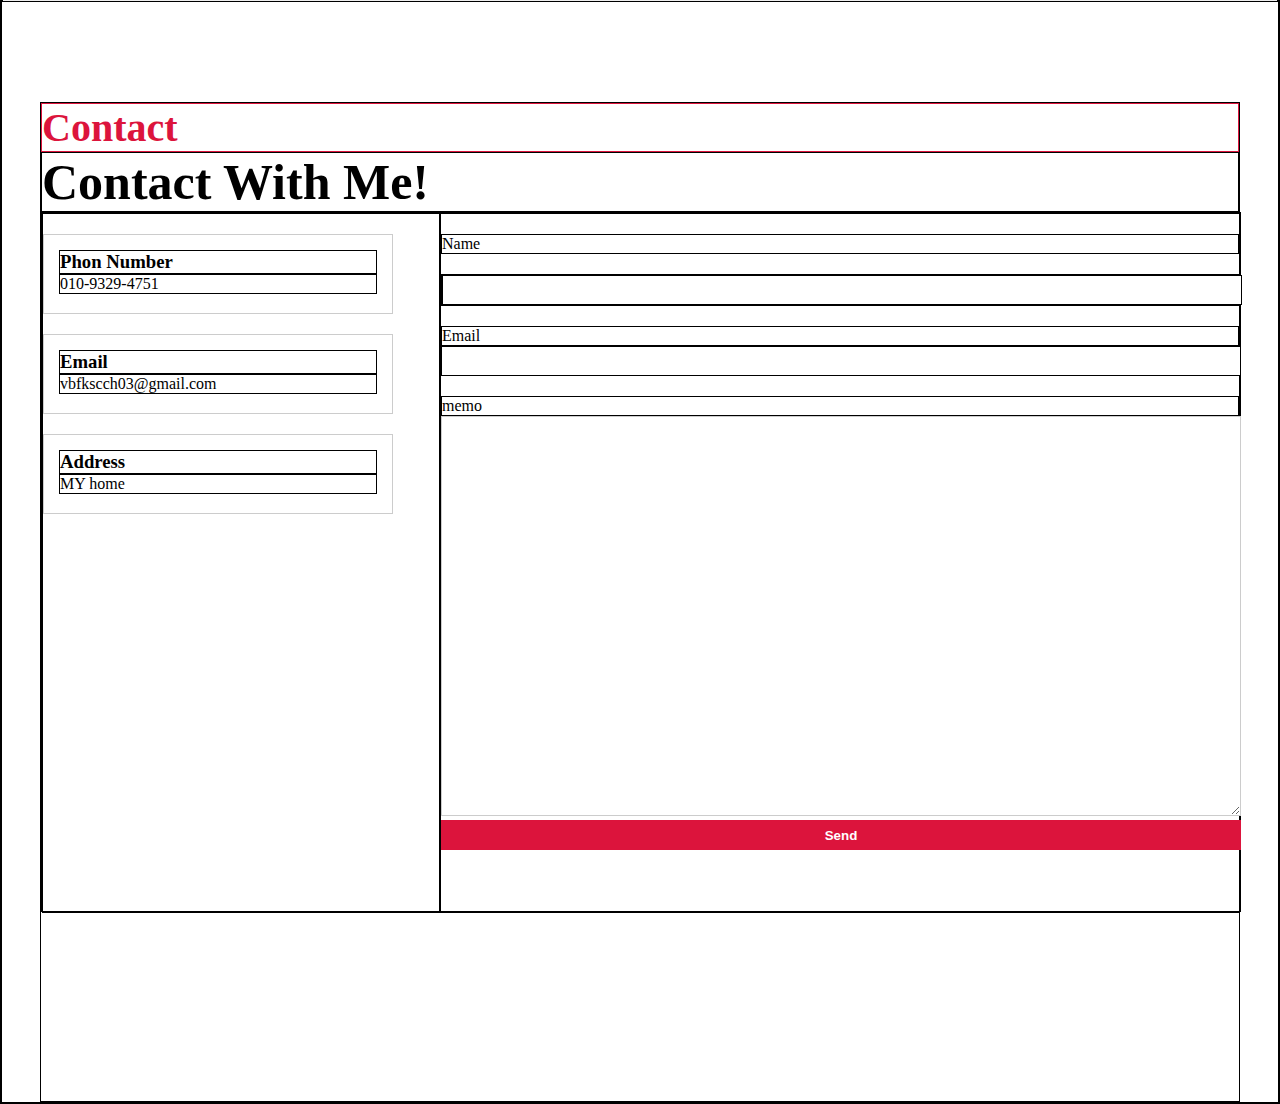
==== commit 1bdd09af: "Add files via upload" ====
--- a/index.html
+++ b/index.html
@@ -32,7 +32,9 @@
         <div class="main">
             <h1>Welcome MY Homepage</h1>
             <h2>I'm a Web Developer</h2>
-            <h3>Hello, my name is Choi Du-seong and I'm 17 years old. My dream is to become a web developer. This page is the first project I created to become a web developer. Please read this carefully as I introduce myself.</h3>
+            <h3>Hello, my name is Choi Du-seong and I'm 17 years old. My dream is to become a web developer. This page
+                is the first project I created to become a web developer. Please read this carefully as I introduce
+                myself.</h3>
             <button>Download CV</button>
         </div>
 
@@ -140,12 +142,12 @@
                         fugiat aliquam repellat natus!</p>
                 </li>
 
-                
+
 
             </ul>
 
             <br><br><br>
-            
+
             <ul class="contents">
                 <li>
                     <h3><i class="fa-brands fa-html5"></i> HTML</h3>
@@ -166,13 +168,56 @@
                         fugiat aliquam repellat natus!</p>
                 </li>
 
-          
-
-        </div>
-
-
-    </div>
-
+
+
+        </div>
+
+
+    </div>
+
+    <div class="contact" id="contact">
+        <h2>Contact</h2>
+        <h1>Contact With Me!</h1>
+
+        <div class="contents">
+
+            <div class="left">
+                <div class="info">
+                    <h3>Phon Number</h3>
+                    <p>010-9329-4751</p>
+                </div>
+
+                <div class="info">
+                    <h3>Email</h3>
+                    <p>vbfkscch03@gmail.com</p>
+                </div>
+
+                <div class="info">
+                    <h3>Address</h3>
+                    <p>MY home</p>
+                </div>
+
+            </div>
+
+            <div class="right">
+                <p>Name<p>
+                <input type="text">   
+                
+                <p>Email</p>
+                <input type="email">
+
+                <p>memo</p>
+                <textarea name="" id="">
+
+                </textarea>
+                <br>
+                <button>Send</button>
+
+            </div>
+
+        </div>
+
+    </div>
 
 </body>
 
--- a/style.css
+++ b/style.css
@@ -2,6 +2,8 @@
     margin: 0;
     padding: 0;
     box-sizing: border-box;
+
+    border: 1px solid;
     
 }
 html{
@@ -289,3 +291,63 @@
 
 }
 
+.contact{
+    width: 1200px;
+    height: 1000px;
+    margin: 0 auto;
+
+    margin-top: 100px;
+}
+.contact h2{
+    font-size: 40px;
+    color: crimson;
+}
+.contact h1{
+    font-size: 50px;
+}
+
+.contact .contents{
+    width: 1200px;
+    height: 700px;
+    display: flex;
+
+}
+
+.contact .left{
+    width: 400px;
+    height: 700px;
+}
+.contact .right{
+    width: 800px;
+    height: 700px;
+}
+.info{
+width: 350px;
+height: 80px;
+border: 1px solid #ccc;
+padding: 15px;
+margin-top: 20px;
+}
+
+.contact .right p{
+    margin-top: 20px;
+
+}
+.contact .right input{
+    width: 800px;
+    height: 30px;
+}
+.contact .right textarea{
+    width: 800px;
+    height: 400px;
+    border: 1px solid #ccc;
+}
+.contact button{
+    width: 800px;
+    height: 30px;
+    background-color: crimson;
+    color: white;
+    font-weight: bold;
+    border: none;
+}
+
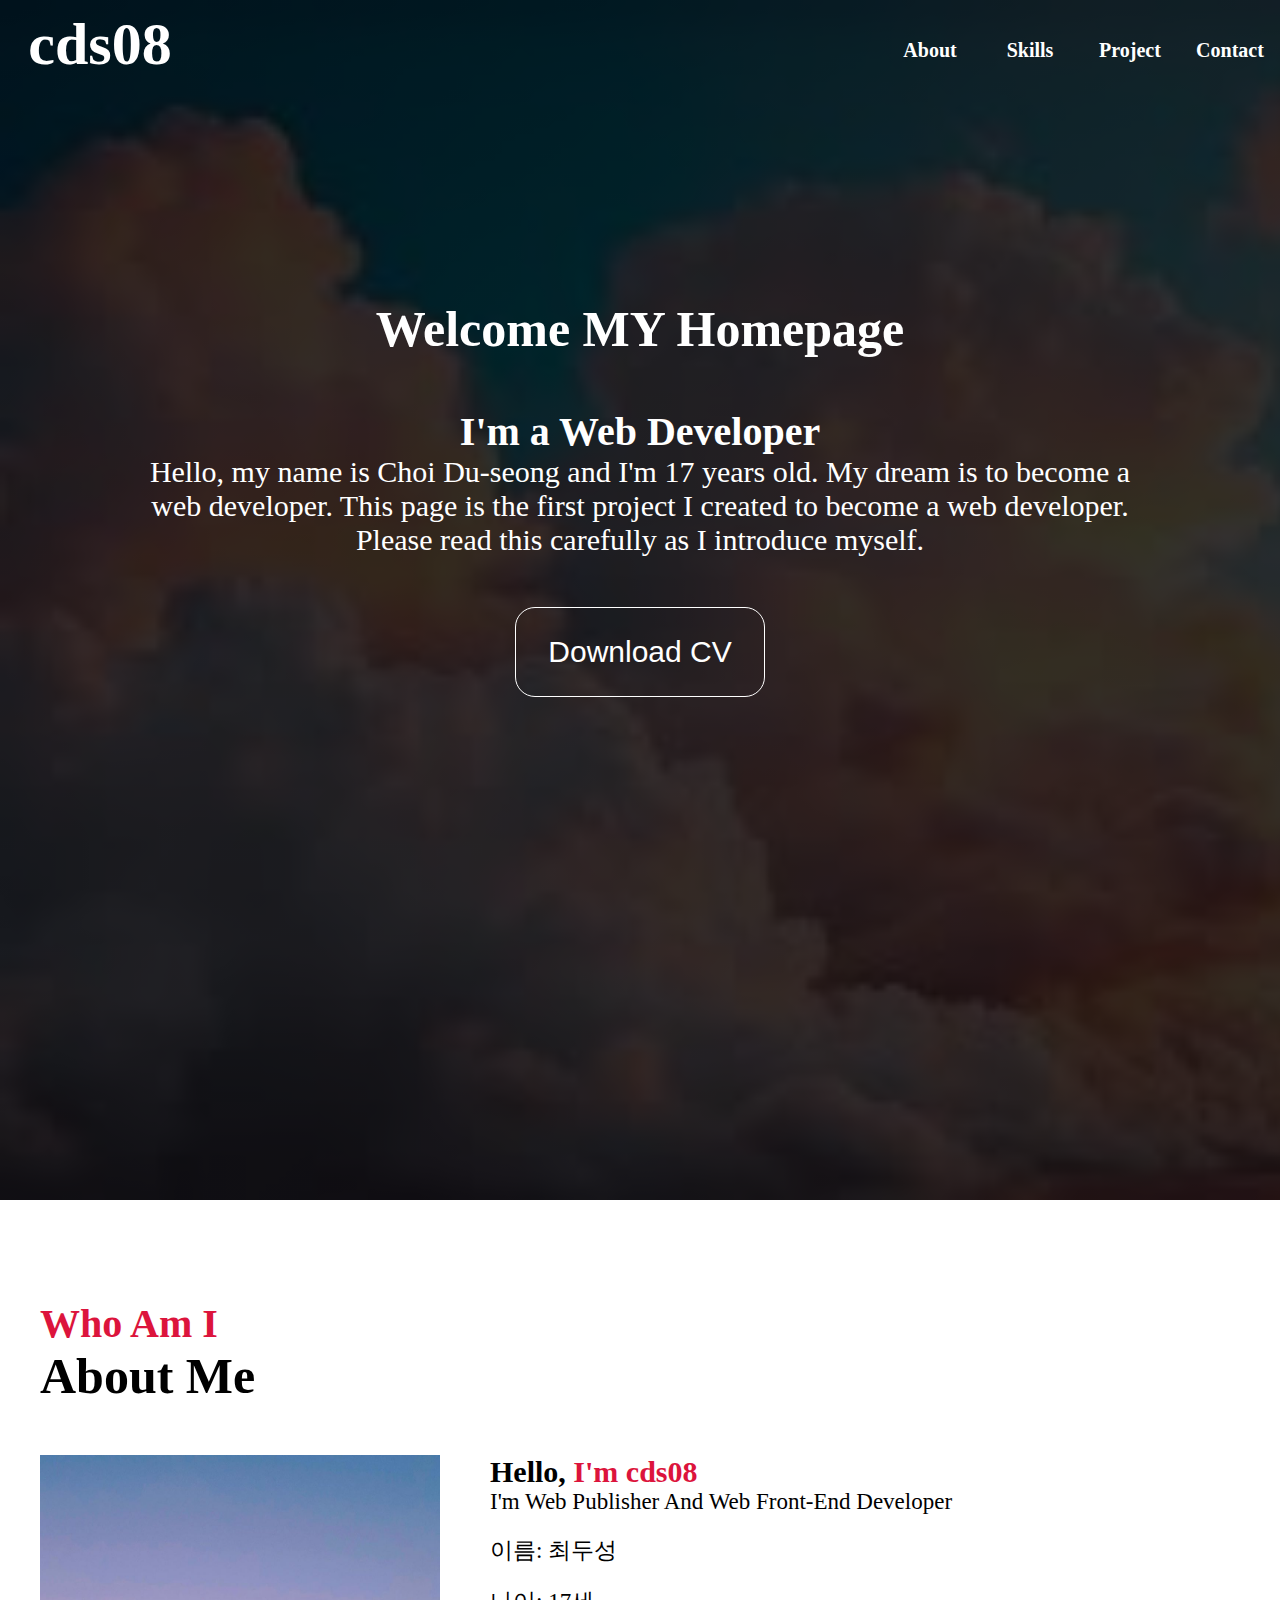
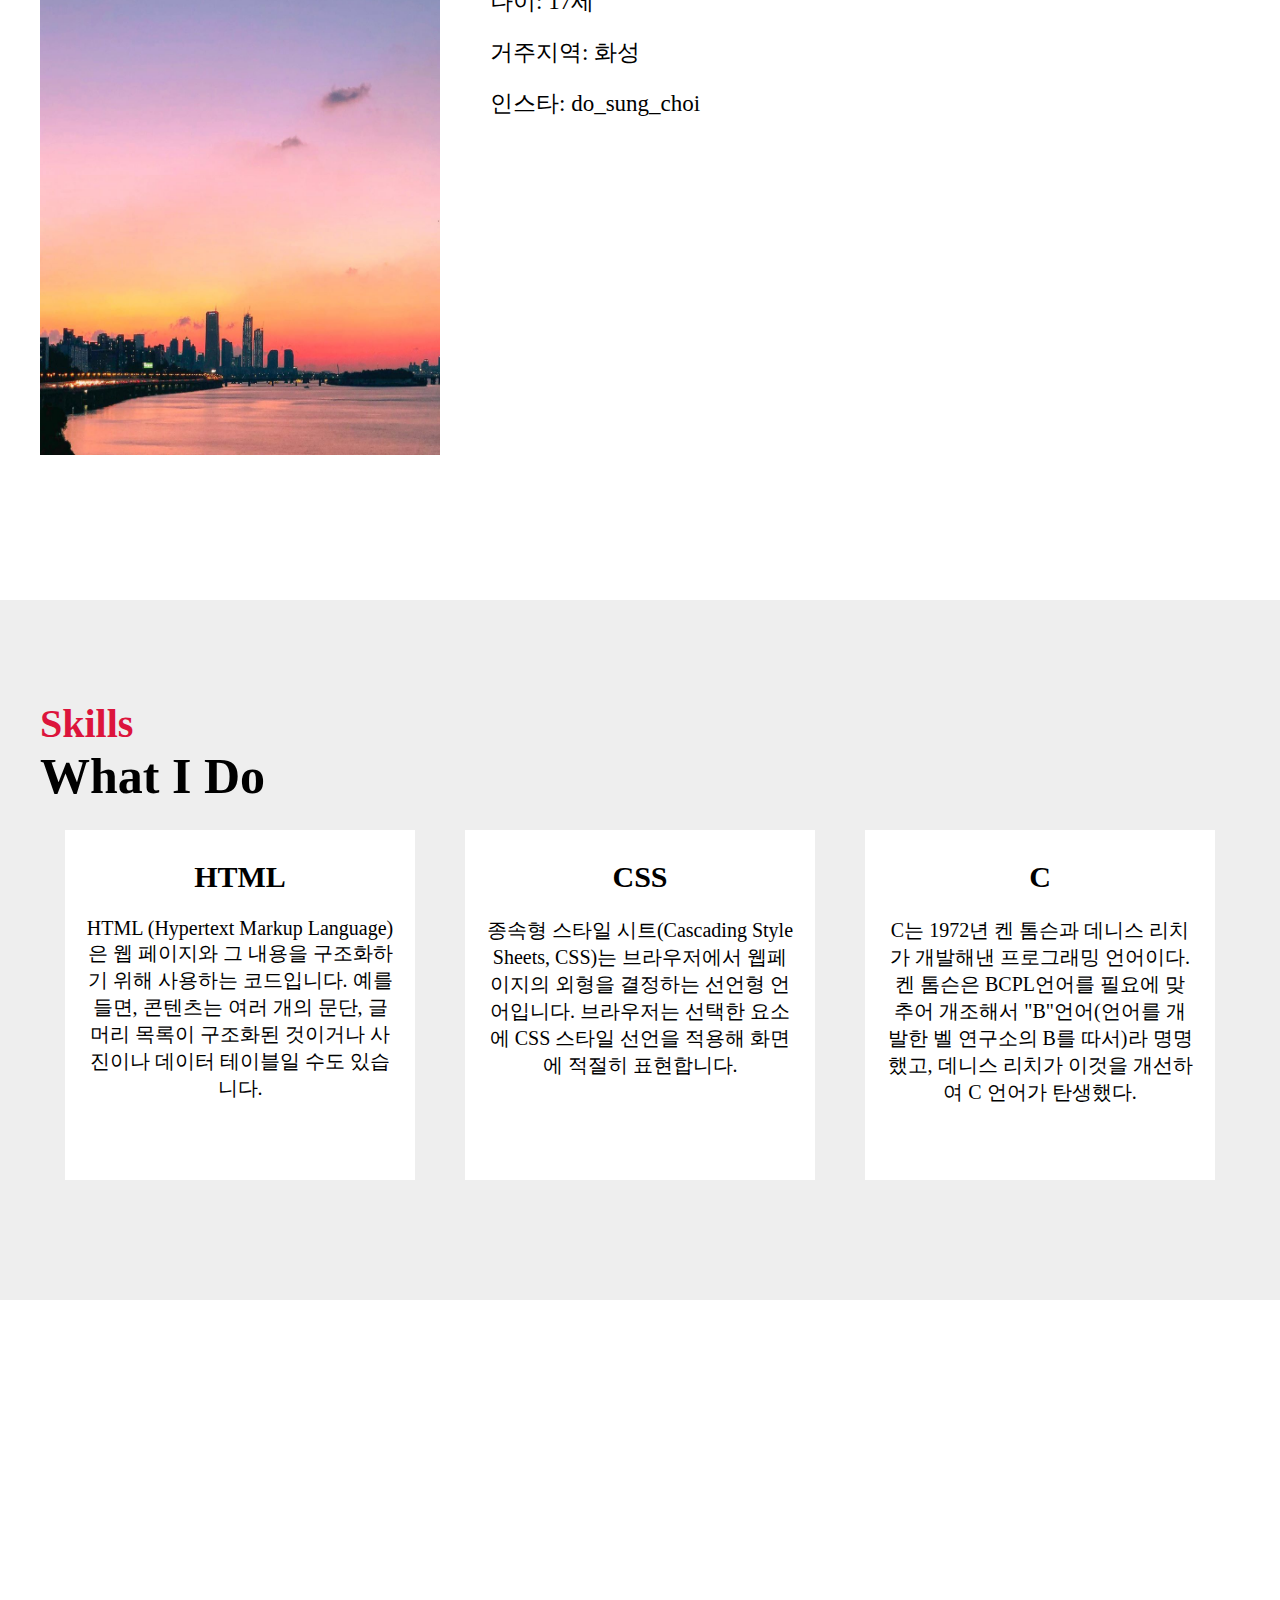
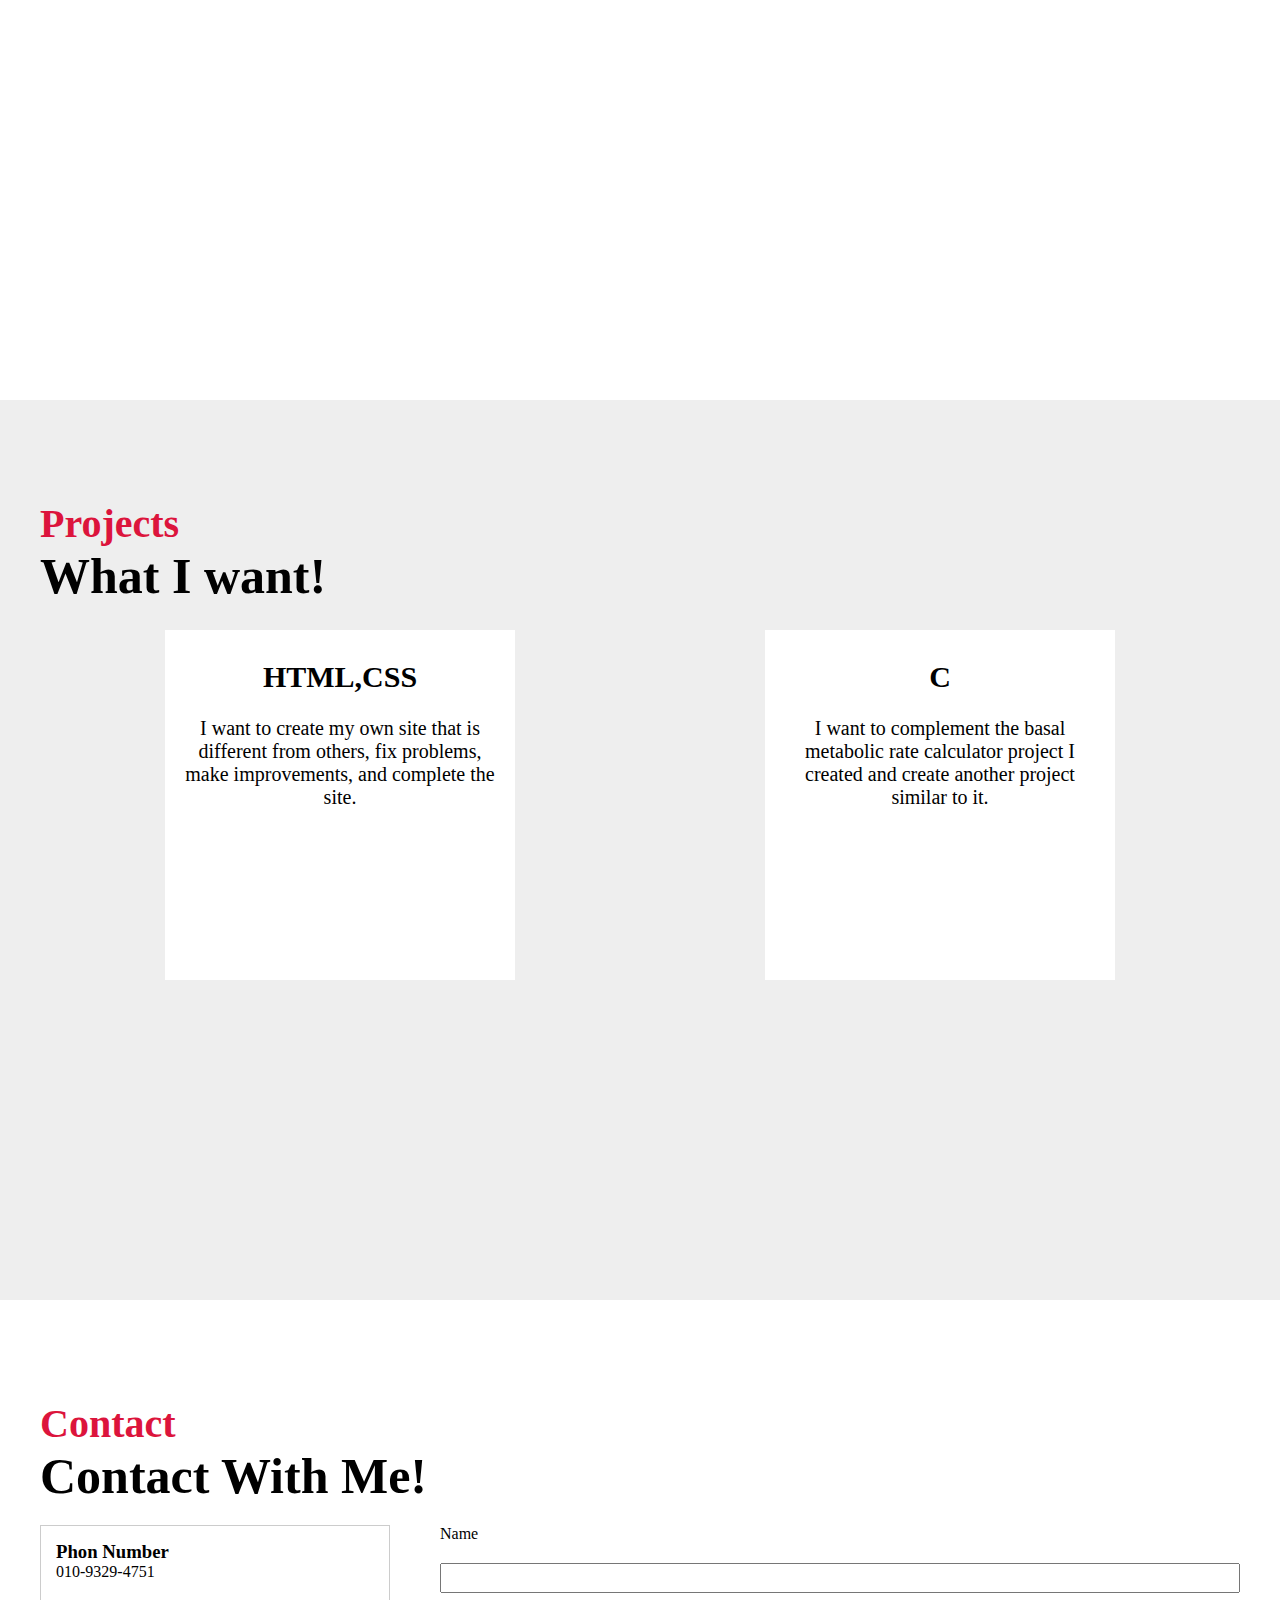
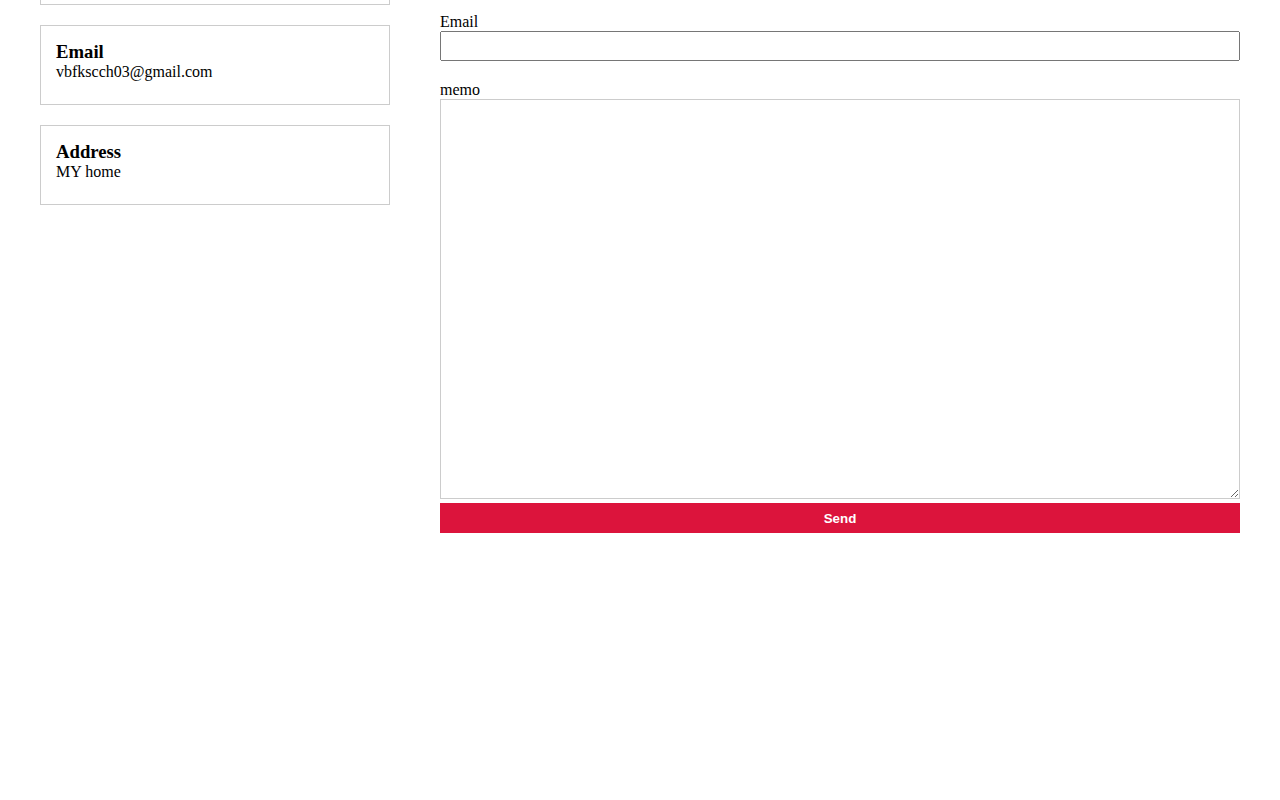
==== commit 4c16cf0e: "Add files via upload" ====
--- a/index.html
+++ b/index.html
@@ -61,15 +61,10 @@
                 <h1>Hello, <span>I'm cds08</span></h1>
                 <ul>
                     <li>I'm Web Publisher And Web Front-End Developer</li>
-                    <li>Lorem ipsum dolor sit amet consectetur, adipisicing elit. Tempora dolor quis ea aliquid vel
-                        voluptatum temporibus quas, dolorum itaque repellat cupiditate dicta labore iure provident
-                        maxime nisi expedita nihil. Explicabo.</li>
-                    <li>Lorem ipsum dolor sit amet, consectetur adipisicing elit. Suscipit ullam, fuga voluptate
-                        voluptatum iusto, itaque architecto omnis dolorem ratione atque totam voluptatem facilis
-                        corporis consequuntur, optio laudantium? Aliquid, debitis nam!</li>
-                    <li>Lorem ipsum dolor sit amet, consectetur adipisicing elit. Consequuntur quis ab nostrum iste
-                        doloremque, eaque, voluptate quam ducimus explicabo corrupti nisi! Possimus veniam neque nemo
-                        rerum libero eum suscipit ea?</li>
+                    <li>이름: 최두성</li>
+                    <li>나이: 17세</li>
+                    <li>거주지역: 화성</li>
+                    <li>인스타: do_sung_choi</li>
                     <li><i class="fa-brands fa-facebook"></i> <i class="fa-brands fa-youtube"></i> <i
                             class="fa-brands fa-instagram"></i></li>
 
@@ -89,21 +84,15 @@
             <ul class="contents">
                 <li>
                     <h3><i class="fa-brands fa-html5"></i> HTML</h3>
-                    <p>Lorem ipsum dolor sit amet consectetur adipisicing elit. A repellat sapiente quod asperiores
-                        aliquid vero quibusdam tempora. Repellat, vel impedit nostrum a atque quam doloremque quod
-                        pariatur, repudiandae facilis alias.</p>
+                    <p>HTML (Hypertext Markup Language)은 웹 페이지와 그 내용을 구조화하기 위해 사용하는 코드입니다. 예를 들면, 콘텐츠는 여러 개의 문단, 글 머리 목록이 구조화된 것이거나 사진이나 데이터 테이블일 수도 있습니다.</p>
                 </li>
                 <li>
                     <h3> <i class="fa-brands fa-css3"></i> CSS</h3>
-                    <p>Lorem ipsum dolor sit amet consectetur adipisicing elit. Quisquam laborum harum tempore aliquid
-                        quis in voluptatum esse voluptate, obcaecati iste deleniti possimus facilis officiis reiciendis
-                        nobis sequi perspiciatis exercitationem aperiam?</p>
+                    <p>종속형 스타일 시트(Cascading Style Sheets, CSS)는 브라우저에서 웹페이지의 외형을 결정하는 선언형 언어입니다. 브라우저는 선택한 요소에 CSS 스타일 선언을 적용해 화면에 적절히 표현합니다.</p>
                 </li>
                 <li>
-                    <h3><i class="fa-solid fa-keyboard"></i> C++</h3>
-                    <p>Lorem ipsum dolor sit amet consectetur adipisicing elit. Veniam est, maiores incidunt similique
-                        architecto ipsam iusto tempora unde nam in impedit, quo sequi sapiente, corrupti molestias
-                        fugiat aliquam repellat natus!</p>
+                    <h3><i class="fa-solid fa-keyboard"></i> C</h3>
+                    <p>C는 1972년 켄 톰슨과 데니스 리치가 개발해낸 프로그래밍 언어이다. 켄 톰슨은 BCPL언어를 필요에 맞추어 개조해서 "B"언어(언어를 개발한 벨 연구소의 B를 따서)라 명명했고, 데니스 리치가 이것을 개선하여 C 언어가 탄생했다.</p>
                 </li>
 
             </ul>
@@ -120,55 +109,22 @@
     <div class="skills project" id="skills">
         <div class="skills-inner">
             <h2>Projects</h2>
-            <h1>What I Did!</h1>
+            <h1>What I want!</h1>
 
             <ul class="contents">
                 <li>
-                    <h3><i class="fa-brands fa-html5"></i> HTML</h3>
-                    <p>Lorem ipsum dolor sit amet consectetur adipisicing elit. A repellat sapiente quod asperiores
-                        aliquid vero quibusdam tempora. Repellat, vel impedit nostrum a atque quam doloremque quod
-                        pariatur, repudiandae facilis alias.</p>
+                    <h3><i class="fa-brands fa-html5"></i> HTML,CSS <i class="fa-brands fa-css3"></i></h3>
+                    <p>I want to create my own site that is different from others, fix problems, make improvements, and complete the site.</p>
                 </li>
                 <li>
-                    <h3> <i class="fa-brands fa-css3"></i> CSS</h3>
-                    <p>Lorem ipsum dolor sit amet consectetur adipisicing elit. Quisquam laborum harum tempore aliquid
-                        quis in voluptatum esse voluptate, obcaecati iste deleniti possimus facilis officiis reiciendis
-                        nobis sequi perspiciatis exercitationem aperiam?</p>
-                </li>
-                <li>
-                    <h3><i class="fa-solid fa-keyboard"></i> C++</h3>
-                    <p>Lorem ipsum dolor sit amet consectetur adipisicing elit. Veniam est, maiores incidunt similique
-                        architecto ipsam iusto tempora unde nam in impedit, quo sequi sapiente, corrupti molestias
-                        fugiat aliquam repellat natus!</p>
+                    <h3><i class="fa-solid fa-keyboard"></i> C</h3>
+                    <p>
+                        I want to complement the basal metabolic rate calculator project I created and create another project similar to it.</p>
                 </li>
 
 
 
             </ul>
-
-            <br><br><br>
-
-            <ul class="contents">
-                <li>
-                    <h3><i class="fa-brands fa-html5"></i> HTML</h3>
-                    <p>Lorem ipsum dolor sit amet consectetur adipisicing elit. A repellat sapiente quod asperiores
-                        aliquid vero quibusdam tempora. Repellat, vel impedit nostrum a atque quam doloremque quod
-                        pariatur, repudiandae facilis alias.</p>
-                </li>
-                <li>
-                    <h3> <i class="fa-brands fa-css3"></i> CSS</h3>
-                    <p>Lorem ipsum dolor sit amet consectetur adipisicing elit. Quisquam laborum harum tempore aliquid
-                        quis in voluptatum esse voluptate, obcaecati iste deleniti possimus facilis officiis reiciendis
-                        nobis sequi perspiciatis exercitationem aperiam?</p>
-                </li>
-                <li>
-                    <h3><i class="fa-solid fa-keyboard"></i> C++</h3>
-                    <p>Lorem ipsum dolor sit amet consectetur adipisicing elit. Veniam est, maiores incidunt similique
-                        architecto ipsam iusto tempora unde nam in impedit, quo sequi sapiente, corrupti molestias
-                        fugiat aliquam repellat natus!</p>
-                </li>
-
-
 
         </div>
 
--- a/style.css
+++ b/style.css
@@ -3,7 +3,7 @@
     padding: 0;
     box-sizing: border-box;
 
-    border: 1px solid;
+  
     
 }
 html{
@@ -83,7 +83,7 @@
 }
 .main {
     width: 1000px;
-    height: 600px;
+    height: 500px;
 
     margin: 0 auto;
 
@@ -130,7 +130,7 @@
 .mouse{
     font-size: 50px;
     text-align: center;
-    padding-top: 100px;
+    padding-top: 40px;
     animation: mouse 1s infinite;
 }
 @keyframes mouse {
@@ -286,7 +286,7 @@
     background-attachment: fixed;
 }
 .project{
-    height: 1200px;
+    height: 900px;
     margin-top: 0;
 
 }
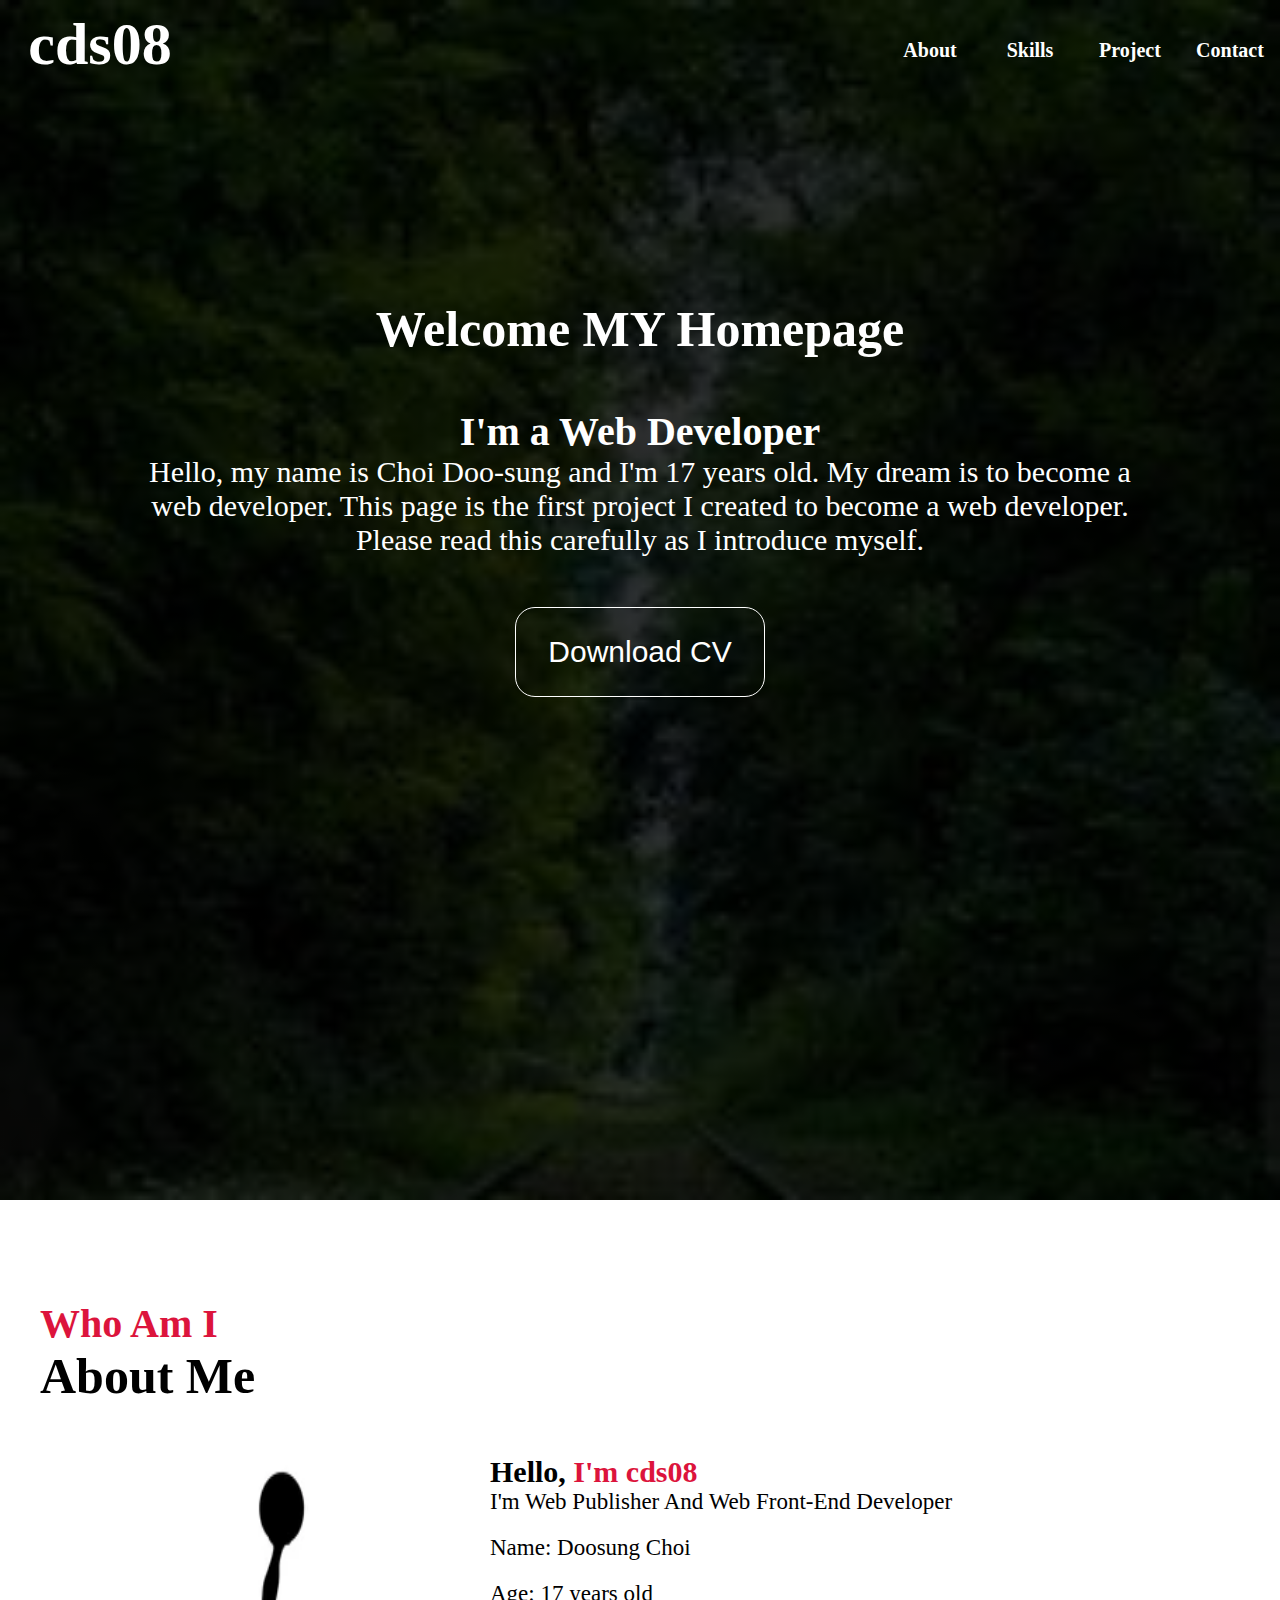
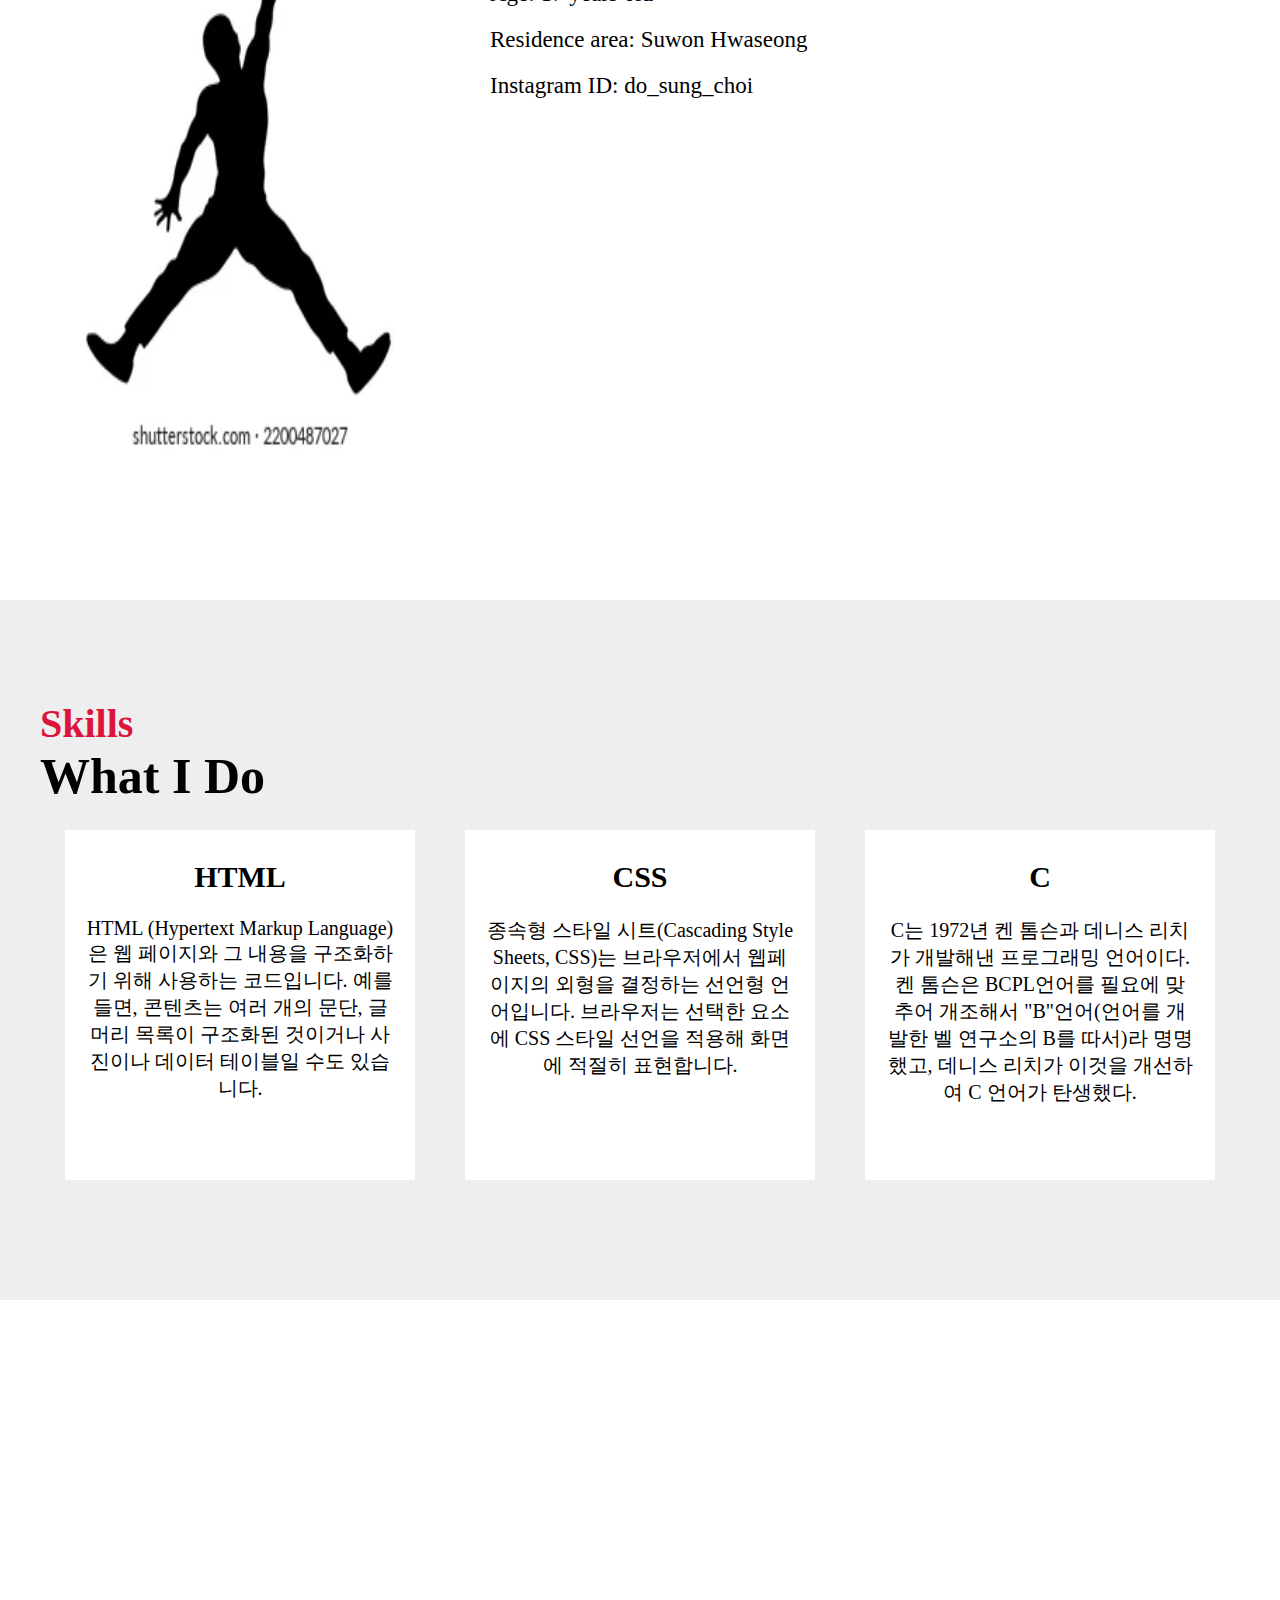
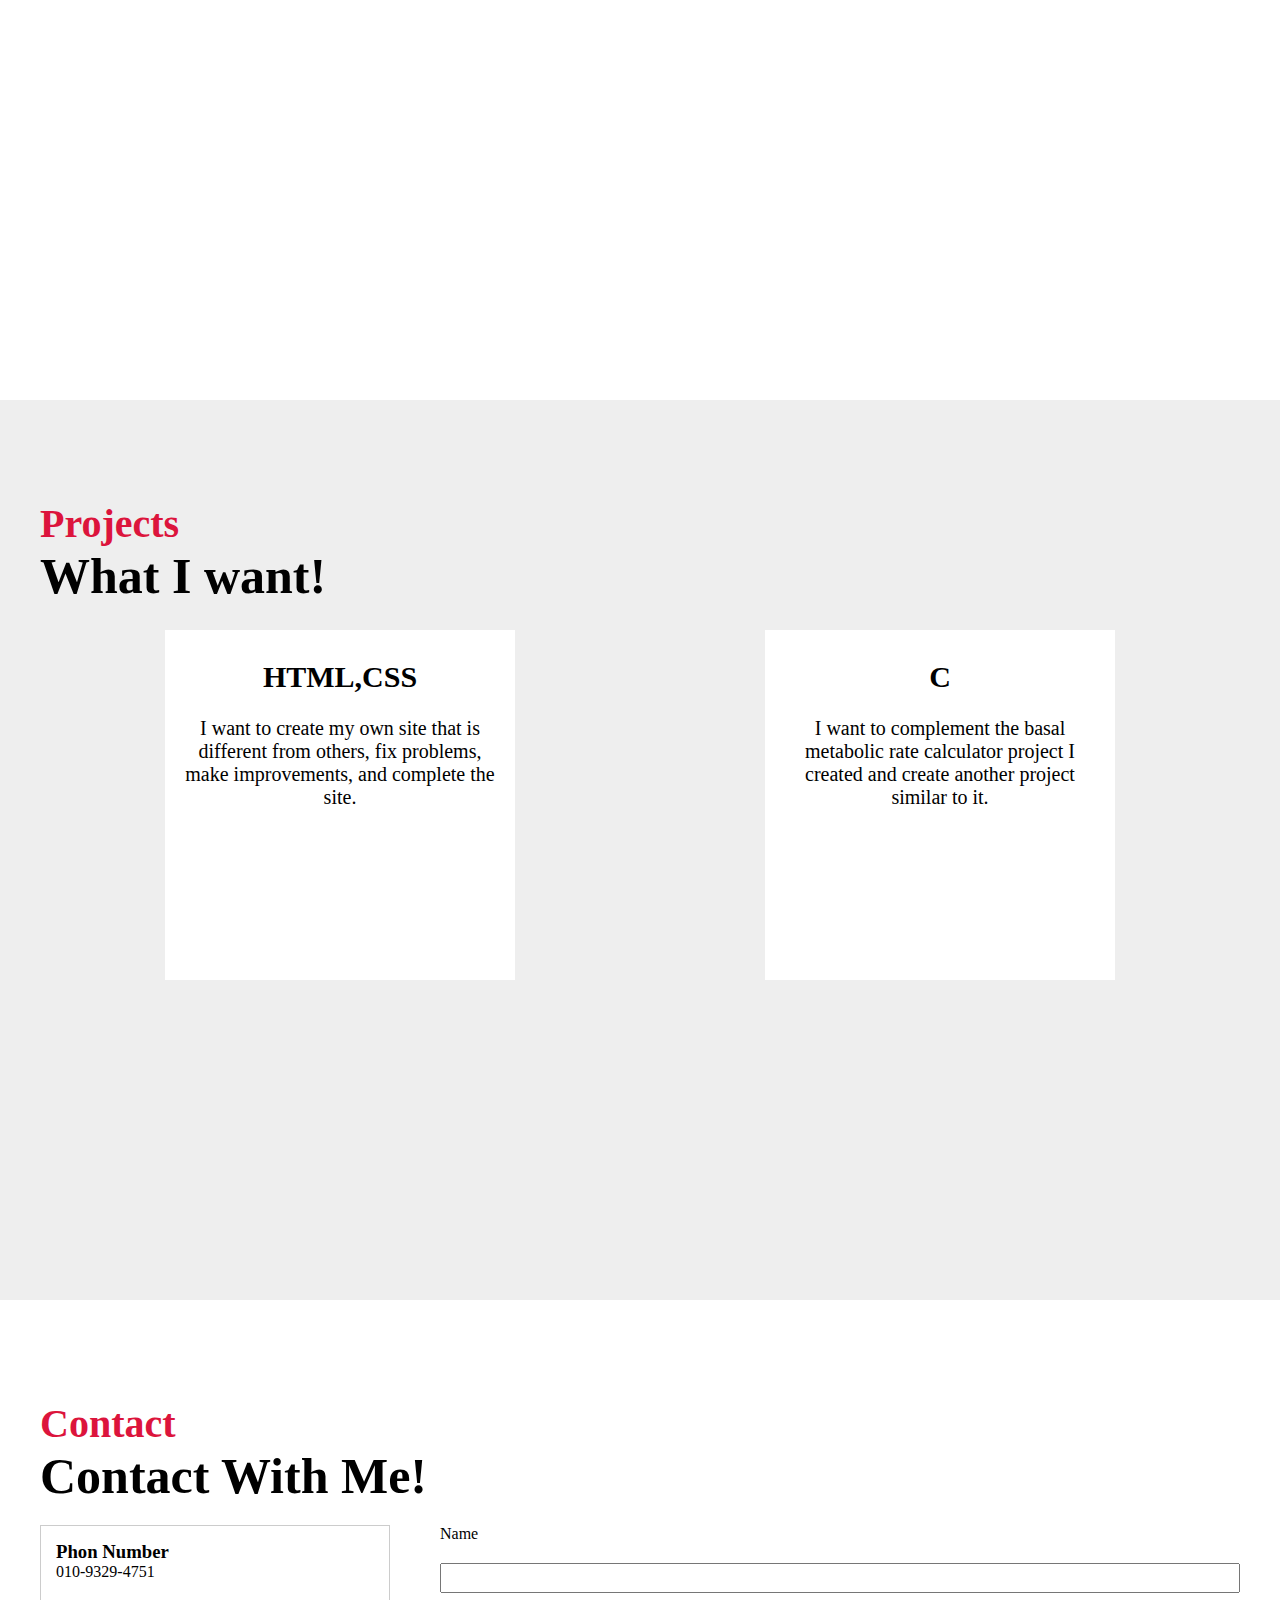
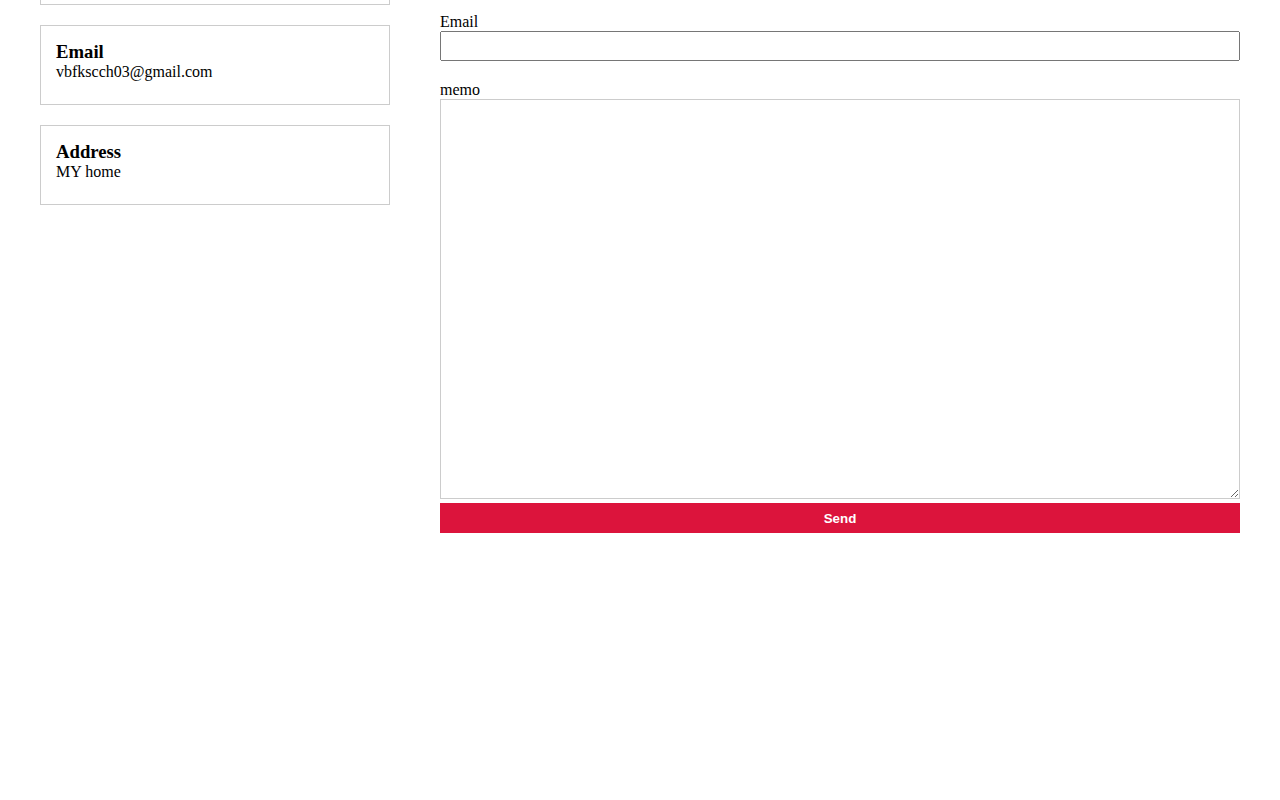
==== commit f45765fe: "Add files via upload" ====
--- a/index.html
+++ b/index.html
@@ -32,7 +32,7 @@
         <div class="main">
             <h1>Welcome MY Homepage</h1>
             <h2>I'm a Web Developer</h2>
-            <h3>Hello, my name is Choi Du-seong and I'm 17 years old. My dream is to become a web developer. This page
+            <h3>Hello, my name is Choi Doo-sung and I'm 17 years old. My dream is to become a web developer. This page
                 is the first project I created to become a web developer. Please read this carefully as I introduce
                 myself.</h3>
             <button>Download CV</button>
@@ -61,10 +61,10 @@
                 <h1>Hello, <span>I'm cds08</span></h1>
                 <ul>
                     <li>I'm Web Publisher And Web Front-End Developer</li>
-                    <li>이름: 최두성</li>
-                    <li>나이: 17세</li>
-                    <li>거주지역: 화성</li>
-                    <li>인스타: do_sung_choi</li>
+                    <li>Name: Doosung Choi</li>
+                    <li>Age: 17 years old</li>
+                    <li>Residence area: Suwon Hwaseong</li>
+                    <li>Instagram ID: do_sung_choi</li>
                     <li><i class="fa-brands fa-facebook"></i> <i class="fa-brands fa-youtube"></i> <i
                             class="fa-brands fa-instagram"></i></li>
 
@@ -113,7 +113,7 @@
 
             <ul class="contents">
                 <li>
-                    <h3><i class="fa-brands fa-html5"></i> HTML,CSS <i class="fa-brands fa-css3"></i></h3>
+                    <h3><i class="fa-brands fa-html5"></i> HTML,<i class="fa-brands fa-css3"></i>CSS </h3>
                     <p>I want to create my own site that is different from others, fix problems, make improvements, and complete the site.</p>
                 </li>
                 <li>
